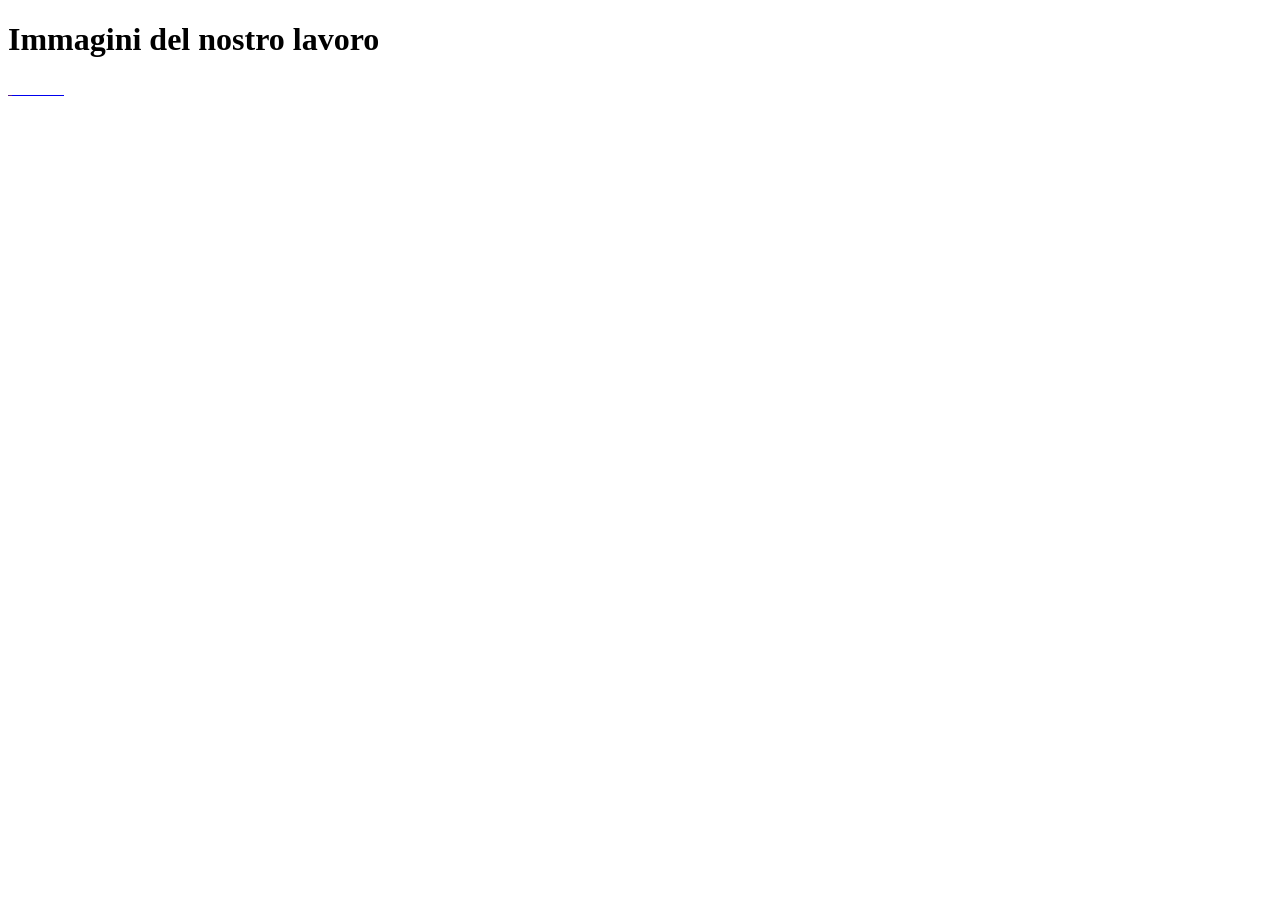
==== immagini.html @ d89f8ba9 "Add files via upload" ====
<!DOCTYPE html>
<html lang="en">
<head>
    <link rel="stylesheet" href="css/sfondosito.css">
    <link rel="stylesheet" href="css/immagini.css">
    <link rel="stylesheet" href="css/testosito.css">
    <meta charset="UTF-8">
    <meta name="viewport" content="width=device-width, initial-scale=1.0">
    <title class="testoimportante">Immagini recinzioni il confine</title>
</head>
<body>
    <h1 class="testoimportante">Immagini del nostro lavoro</h1>

<div class="galleria-immagini">


<a href="" target="_blank" class="link-immagine">
  <img src="nome-immagine.jpg" alt="" class="immagine-cliccabile">
</a>
    

<a href="c:\Users\marco\Downloads\IMG_9417.jpg" target="_blank" class="link-immagine">
  <img src="c:\Users\marco\Downloads\IMG_9417.jpg" alt="" class="immagine-cliccabile">
</a>

<a href="c:\Users\marco\Downloads\IMG_9418.jpg" target="_blank" class="link-immagine">
  <img src="c:\Users\marco\Downloads\IMG_9418.jpg" alt="" class="immagine-cliccabile">
</a>

<a href="c:\Users\marco\Downloads\IMG_9419.jpg" target="_blank" class="link-immagine">
  <img src="c:\Users\marco\Downloads\IMG_9419.jpg" alt="" class="immagine-cliccabile">
</a>

<a href="c:\Users\marco\Downloads\IMG_9420.jpg" target="_blank" class="link-immagine">
  <img src="c:\Users\marco\Downloads\IMG_9420.jpg" alt="" class="immagine-cliccabile">
</a>

<a href="c:\Users\marco\Downloads\IMG_9421.jpg" target="_blank" class="link-immagine">
  <img src="c:\Users\marco\Downloads\IMG_9421.jpg" alt="" class="immagine-cliccabile">
</a>   

<a href="c:\Users\marco\Downloads\IMG_9422.jpg" target="_blank" class="link-immagine">
  <img src="c:\Users\marco\Downloads\IMG_9422.jpg" alt="" class="immagine-cliccabile">
</a>

<a href="c:\Users\marco\Downloads\IMG_9423.jpg" target="_blank" class="link-immagine">
  <img src="c:\Users\marco\Downloads\IMG_9423.jpg" alt="" class="immagine-cliccabile">
</a>

<a href="c:\Users\marco\Downloads\IMG_9424.jpg" target="_blank" class="link-immagine">
  <img src="c:\Users\marco\Downloads\IMG_9424.jpg" alt="" class="immagine-cliccabile">
</a>

<a href="c:\Users\marco\Downloads\IMG_9425.jpg" target="_blank" class="link-immagine">
  <img src="c:\Users\marco\Downloads\IMG_9425.jpg   " alt="" class="immagine-cliccabile">
</a>

<a href="c:\Users\marco\Downloads\IMG_9426.jpg" target="_blank" class="link-immagine">
  <img src="c:\Users\marco\Downloads\IMG_9426.jpg   " alt="" class="immagine-cliccabile">
</a>

<a href="c:\Users\marco\Downloads\IMG_9427.jpg" target="_blank" class="link-immagine">
  <img src="c:\Users\marco\Downloads\IMG_9427.jpg   " alt="" class="immagine-cliccabile">
</a>

<a href="c:\Users\marco\Downloads\IMG_9428.jpg" target="_blank" class="link-immagine">
  <img src="c:\Users\marco\Downloads\IMG_9428.jpg   " alt="" class="immagine-cliccabile">
</a>

<a href="c:\Users\marco\Downloads\IMG_9429.jpg" target="_blank" class="link-immagine">
  <img src="c:\Users\marco\Downloads\IMG_9429.jpg   " alt="" class="immagine-cliccabile">
</a>

<a href="c:\Users\marco\Downloads\IMG_9430.jpg" target="_blank" class="link-immagine">
  <img src="c:\Users\marco\Downloads\IMG_9430.jpg   " alt="" class="immagine-cliccabile">
</a>
   </div>
</body>
</html>
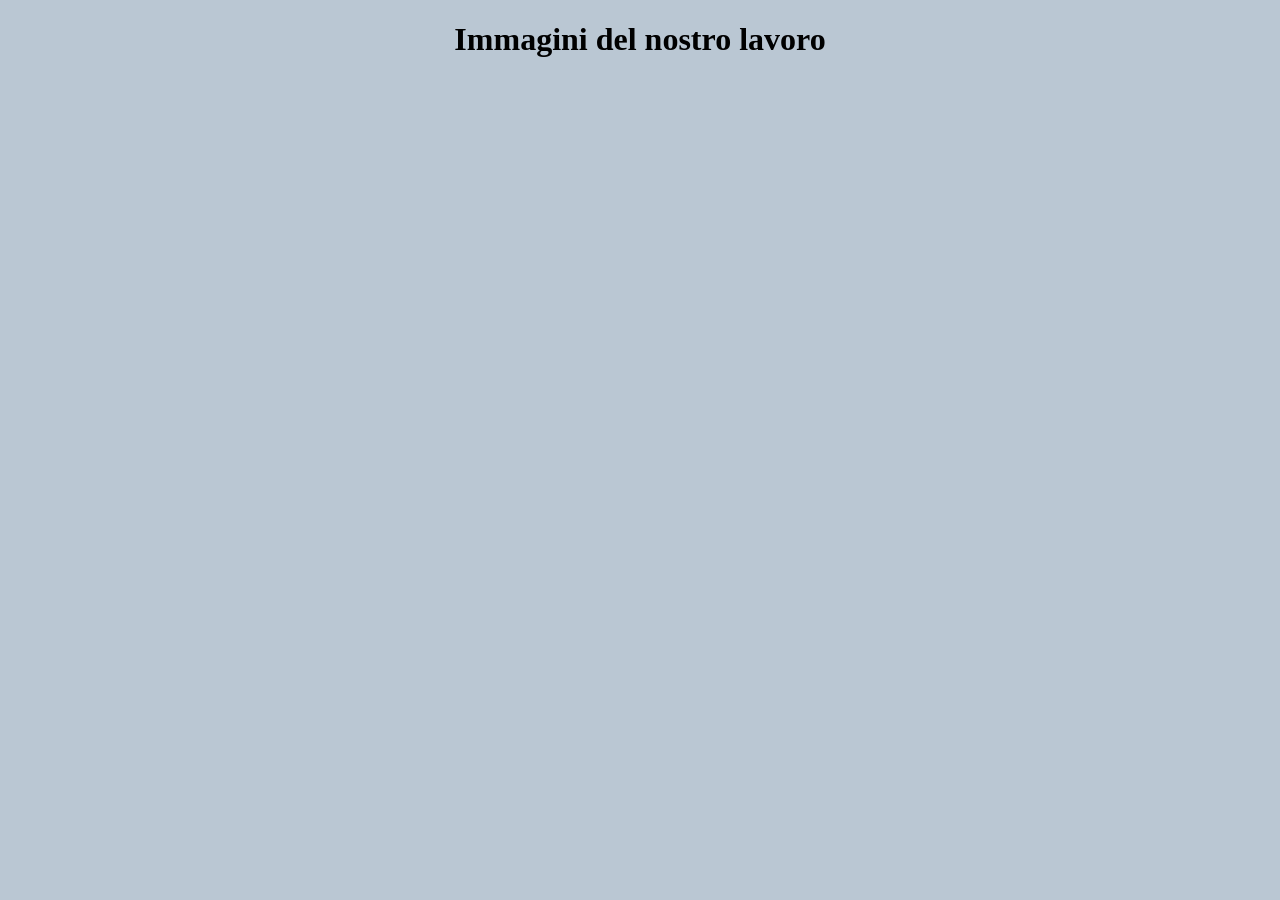
==== commit cfe3ed52: "Update immagini.html" ====
--- a/immagini.html
+++ b/immagini.html
@@ -1,9 +1,9 @@
 <!DOCTYPE html>
 <html lang="en">
 <head>
-    <link rel="stylesheet" href="css/sfondosito.css">
-    <link rel="stylesheet" href="css/immagini.css">
-    <link rel="stylesheet" href="css/testosito.css">
+    <link rel="stylesheet" href="sfondosito.css">
+    <link rel="stylesheet" href="immagini.css">
+    <link rel="stylesheet" href="testosito.css">
     <meta charset="UTF-8">
     <meta name="viewport" content="width=device-width, initial-scale=1.0">
     <title class="testoimportante">Immagini recinzioni il confine</title>
@@ -76,4 +76,4 @@
 </a>
    </div>
 </body>
-</html>+</html>
--- a/sfondosito.css
+++ b/sfondosito.css
@@ -0,0 +1,10 @@
+ body {
+            background-color: #bac7d3;
+           
+            
+        }
+
+.immagine {
+            width: 200px;
+            height: auto;
+        }
--- a/immagini.css
+++ b/immagini.css
@@ -0,0 +1,18 @@
+.immagine-cliccabile {
+  cursor: pointer;
+  transition: opacity 0.2s ease; /* Rende l'effetto di transizione fluido */
+  margin-left: 30px;
+}
+
+.immagine-cliccabile:hover {
+  opacity: 0.8;
+}
+
+.galleria-immagini {
+  display: flex;             /* Attiva la disposizione in fila (orizzontale) */
+  justify-content: center;   /* Centra tutte le immagini nella pagina */
+  gap: 20px;                 /* Crea uno spazio uniforme di 20px tra una foto e l'altra */
+  flex-wrap: wrap;           /* Se lo schermo è piccolo (es. smartphone), manda le foto a capo */
+  margin-top: 30px;          /* Sposta l'intera galleria un po' più in basso dal testo sopra */
+  margin-bottom: 30px;       /* Lascia spazio prima dei blocchi successivi */
+}
--- a/testosito.css
+++ b/testosito.css
@@ -0,0 +1,64 @@
+.titolo{
+
+  font-family: "Noto Serif", serif;
+  font-optical-sizing: auto;
+   font-weight: bold;
+   font-size: 50px;
+  text-align: center;
+}
+
+
+
+
+.testoimportante{
+  
+font-family: "Noto Serif", serif;
+  font-optical-sizing: auto;
+  text-align: center;
+
+  
+}
+
+
+.paragrafo{
+  
+font-family: "Noto Serif", serif;
+  font-optical-sizing: auto;
+  font-size: 16px;
+
+
+}
+
+.link{
+
+  font-family: "Noto Serif", serif;
+  font-optical-sizing: auto;
+  text-decoration: none;
+  display: inline-block;
+  margin-left: 200px;
+  margin-top: 50px;
+  font-weight: bold;
+  color:blue;
+}
+
+.tabella-recinzioni {
+  width: 100%;
+  border-collapse: collapse;
+  margin-top: 50px;
+  font-family: "Noto Serif", serif;
+  font-size: 16px;
+  
+}
+
+.td{
+  border: 1px solid #ddd;
+  padding: 8px;
+}
+
+.th{
+ 
+  font-family: "Noto Serif", serif;
+  font-size: 20px;
+  font-weight: bold;
+
+}
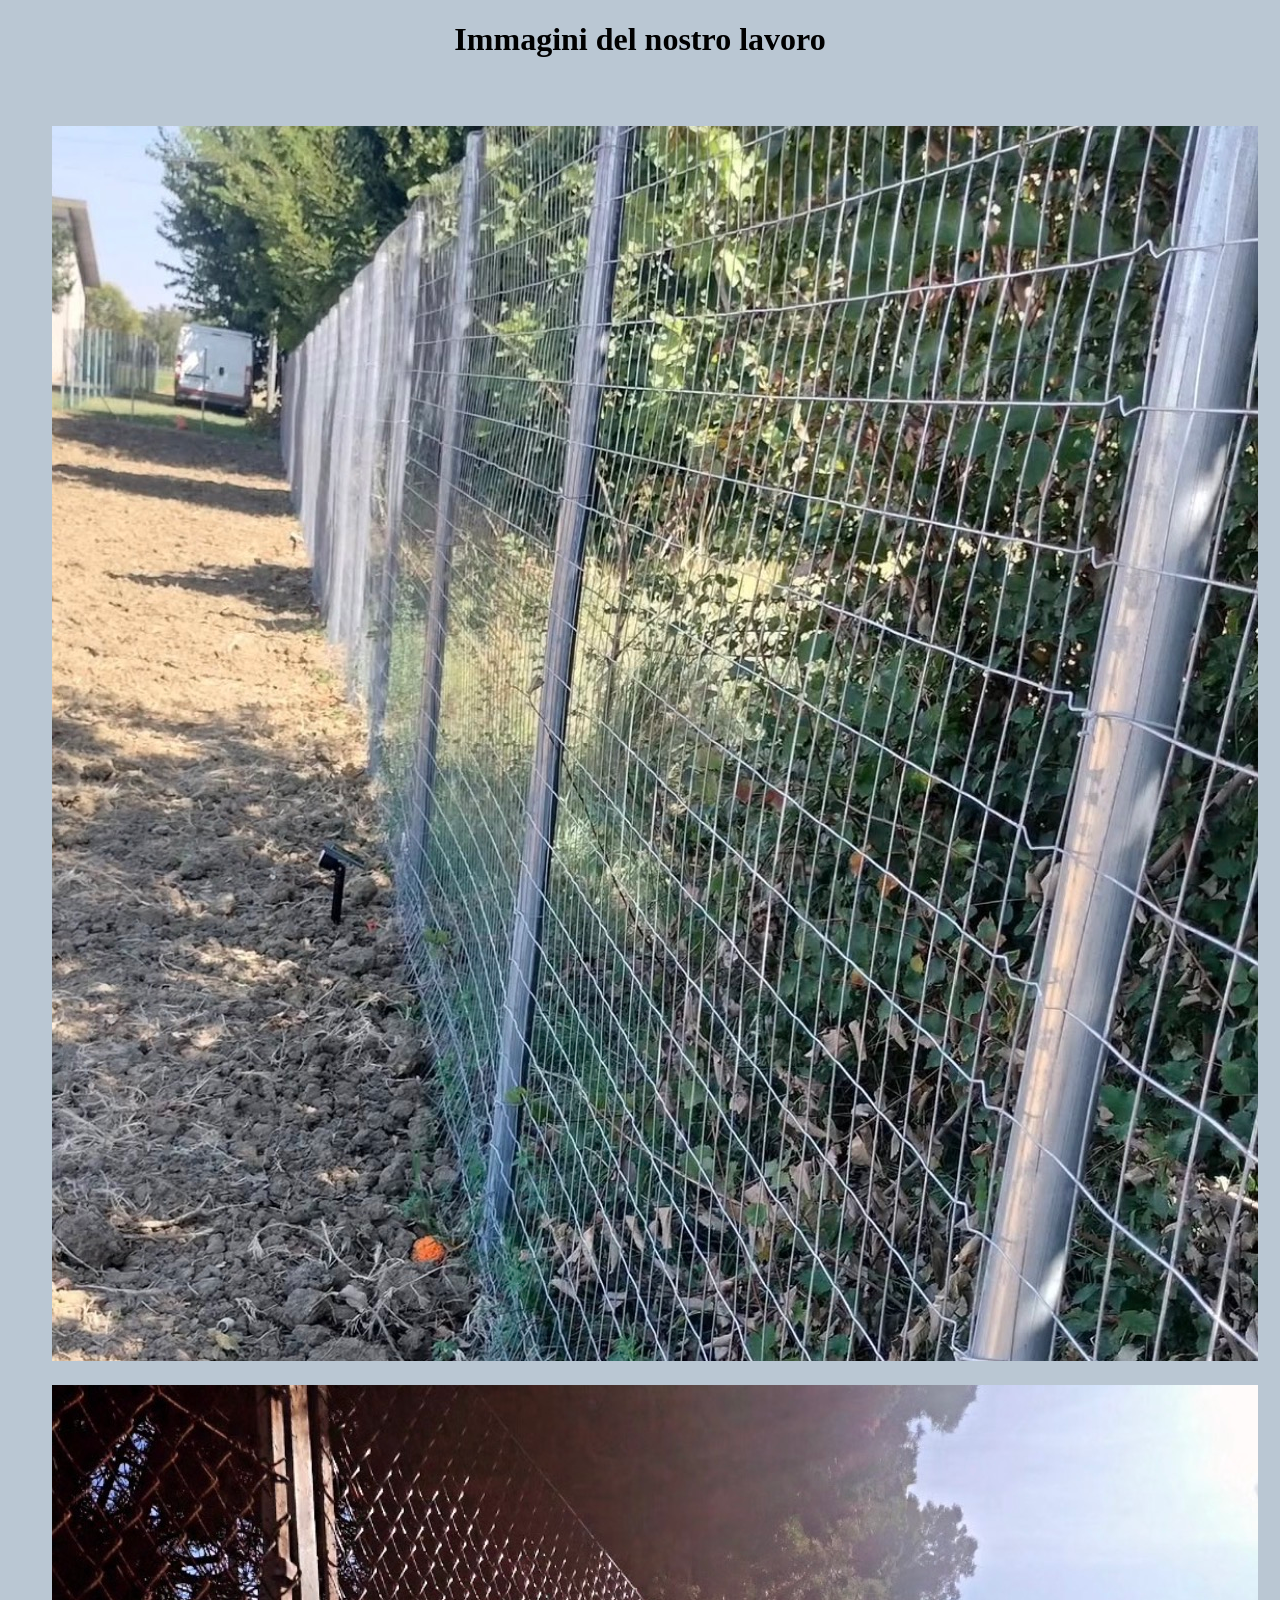
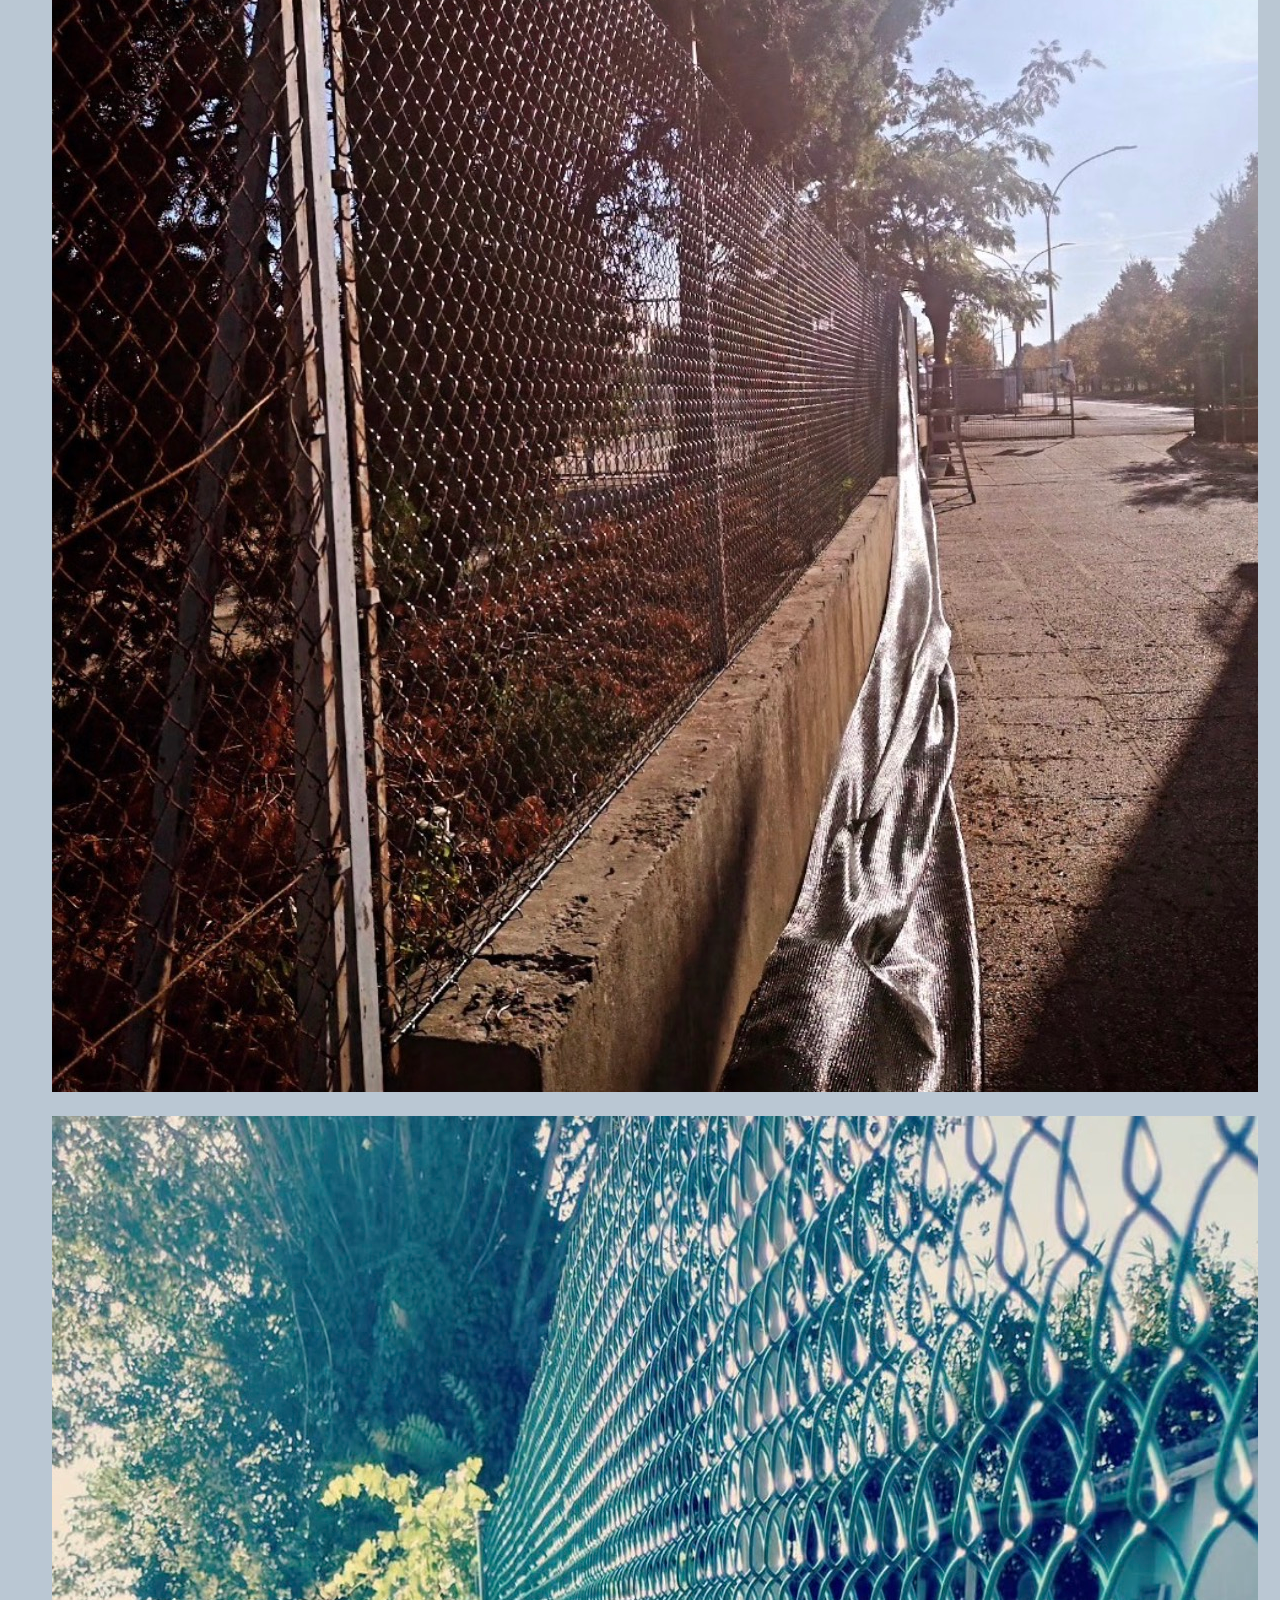
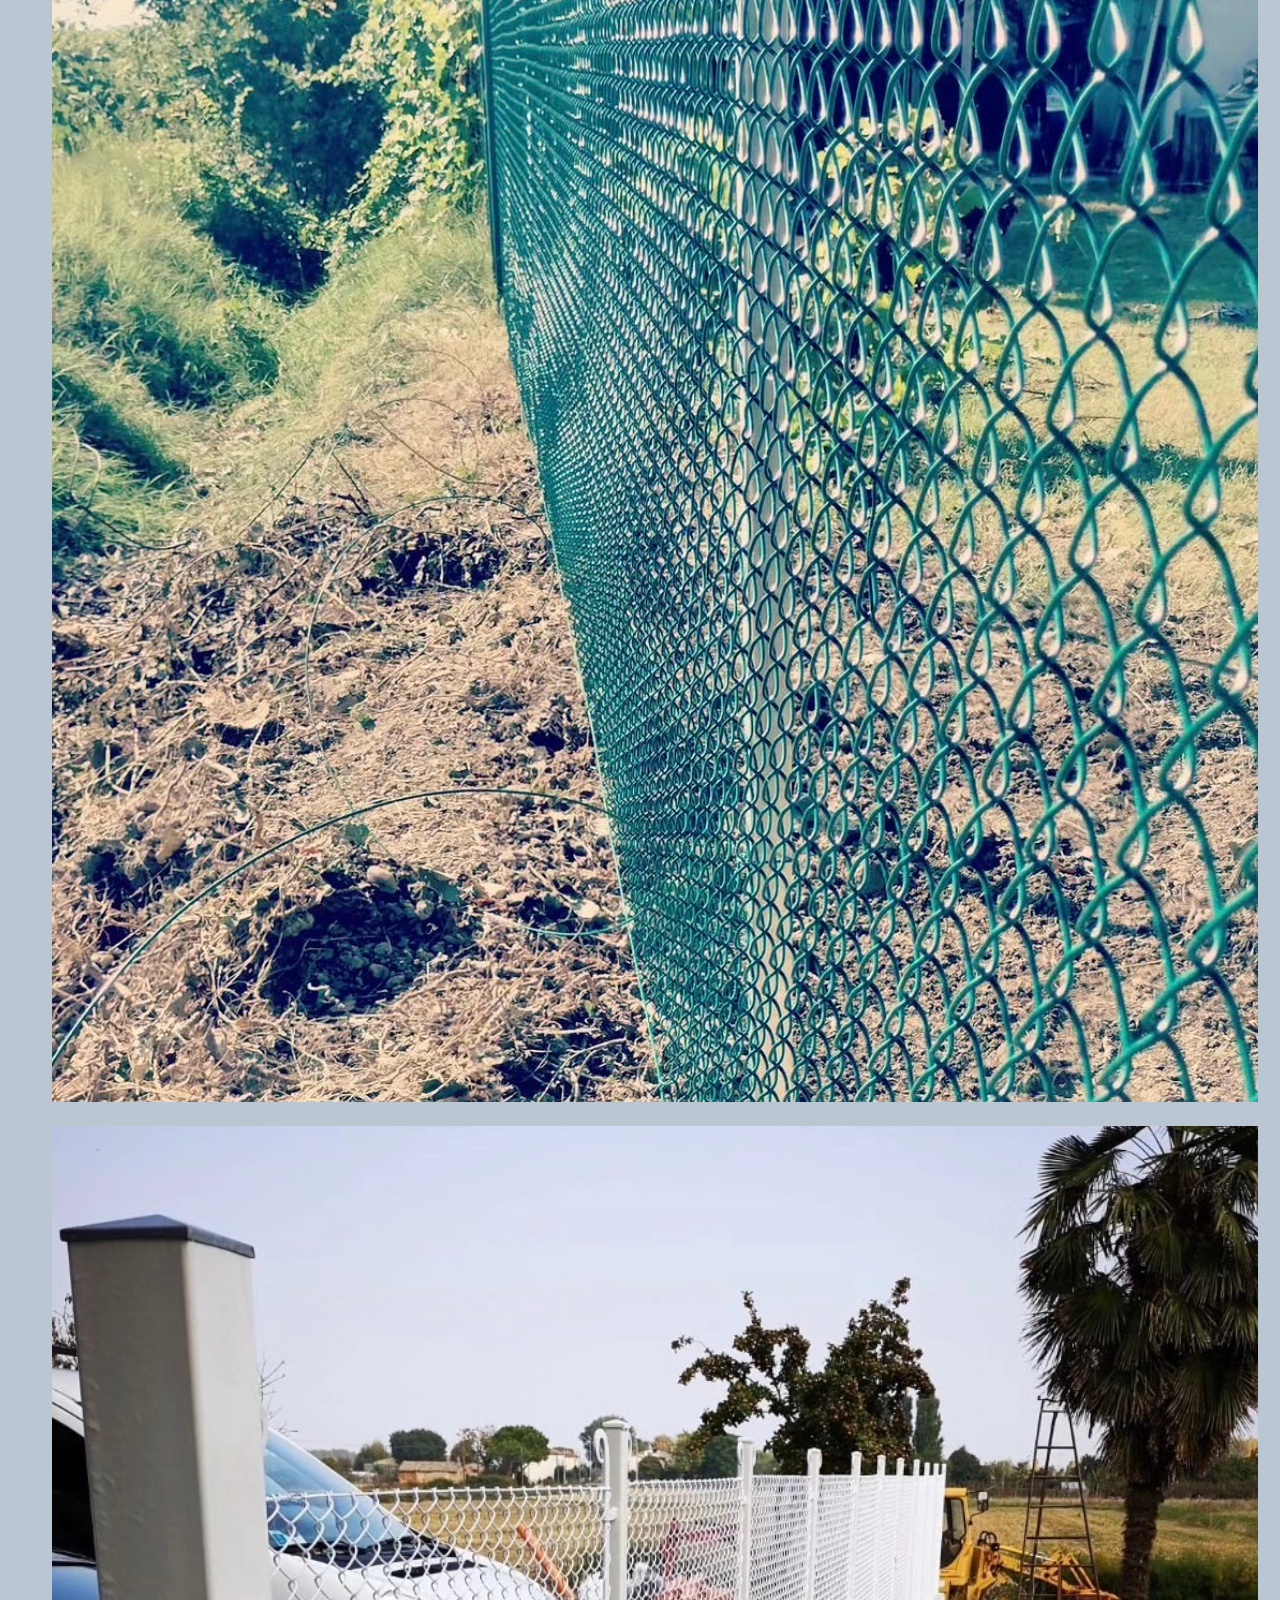
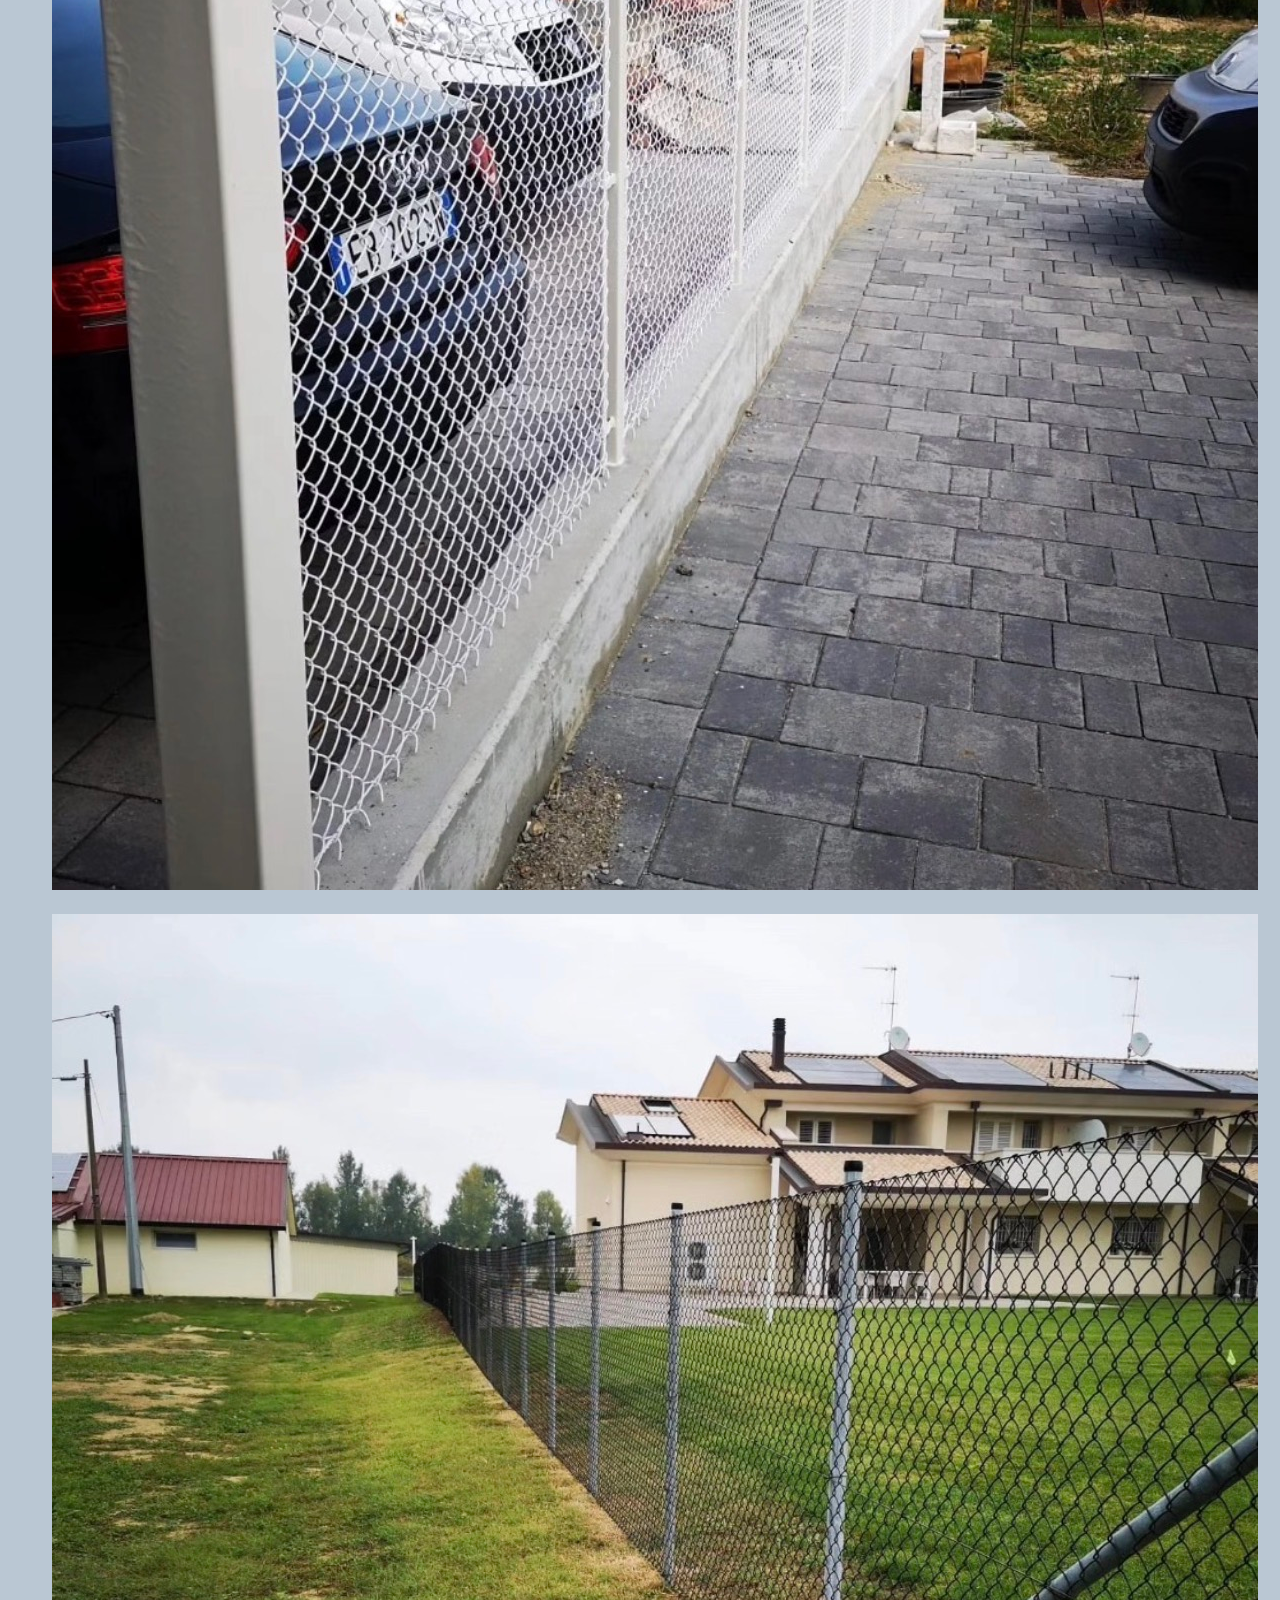
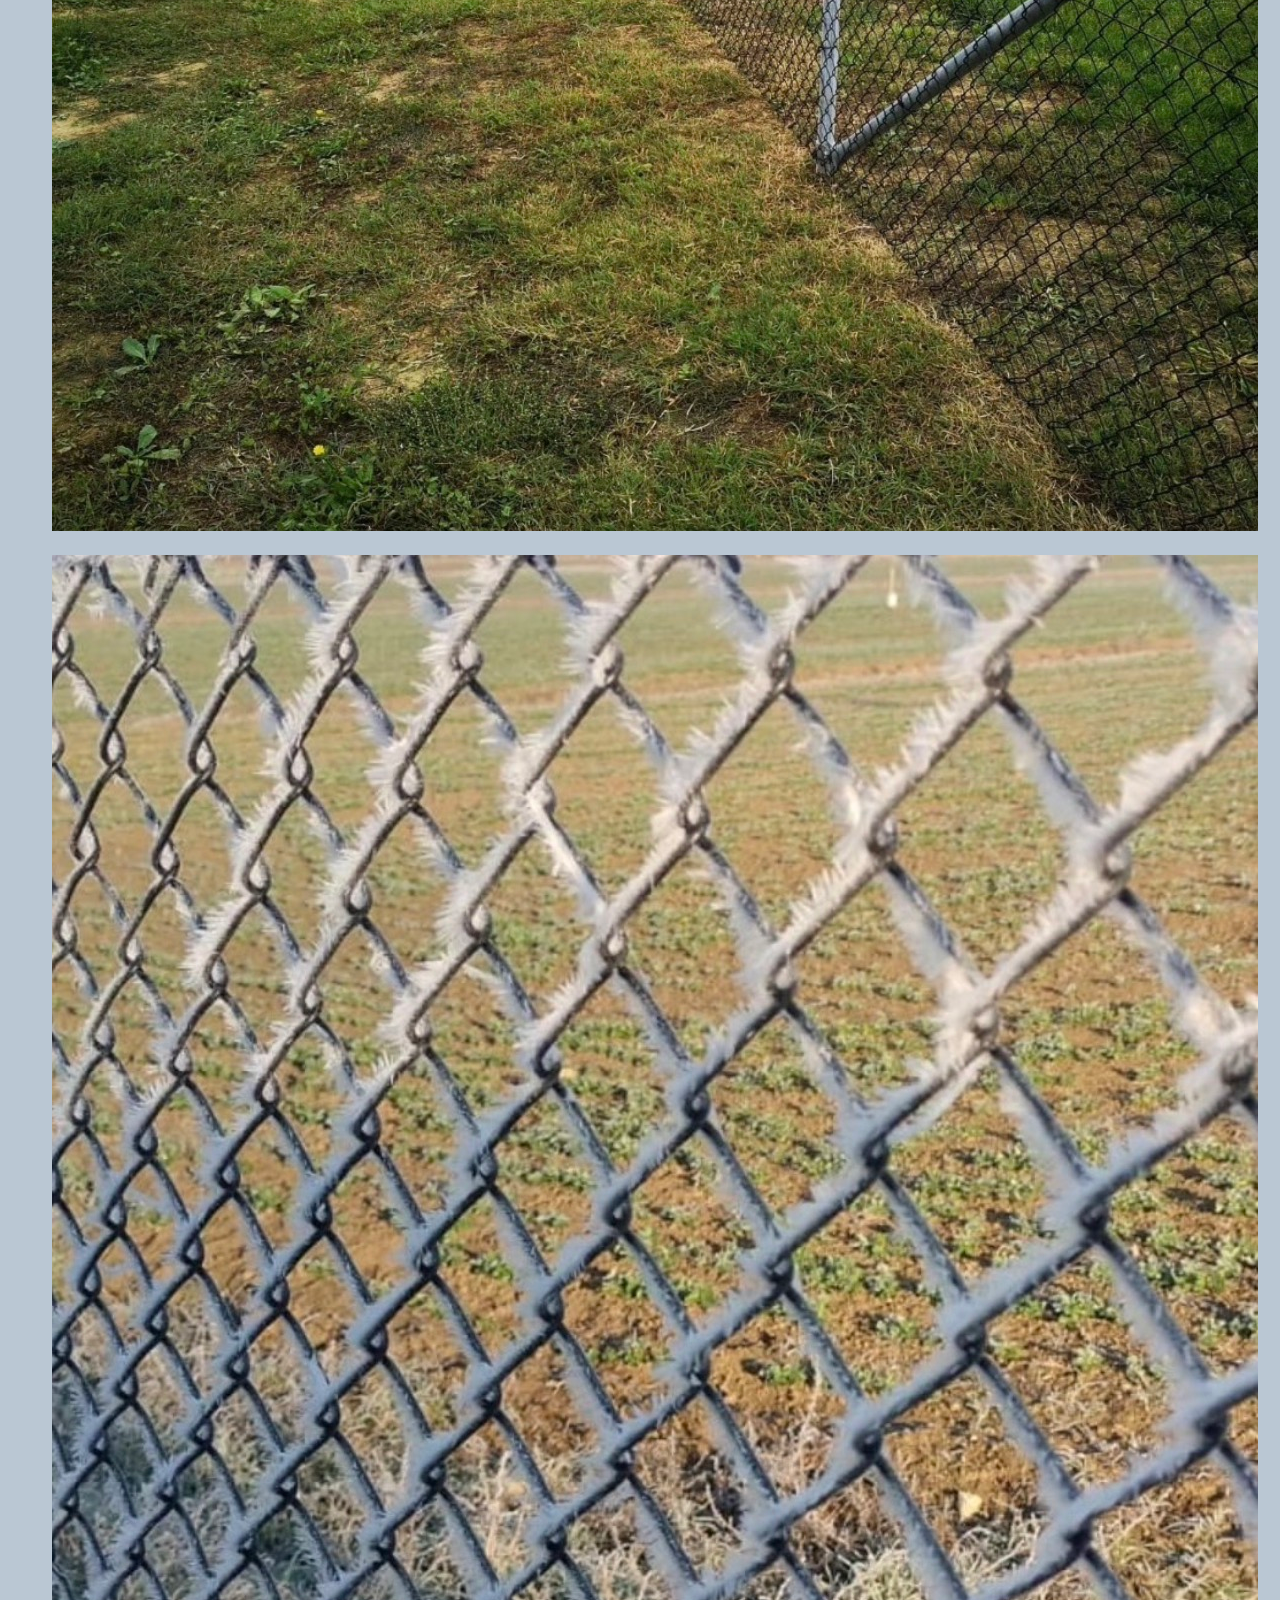
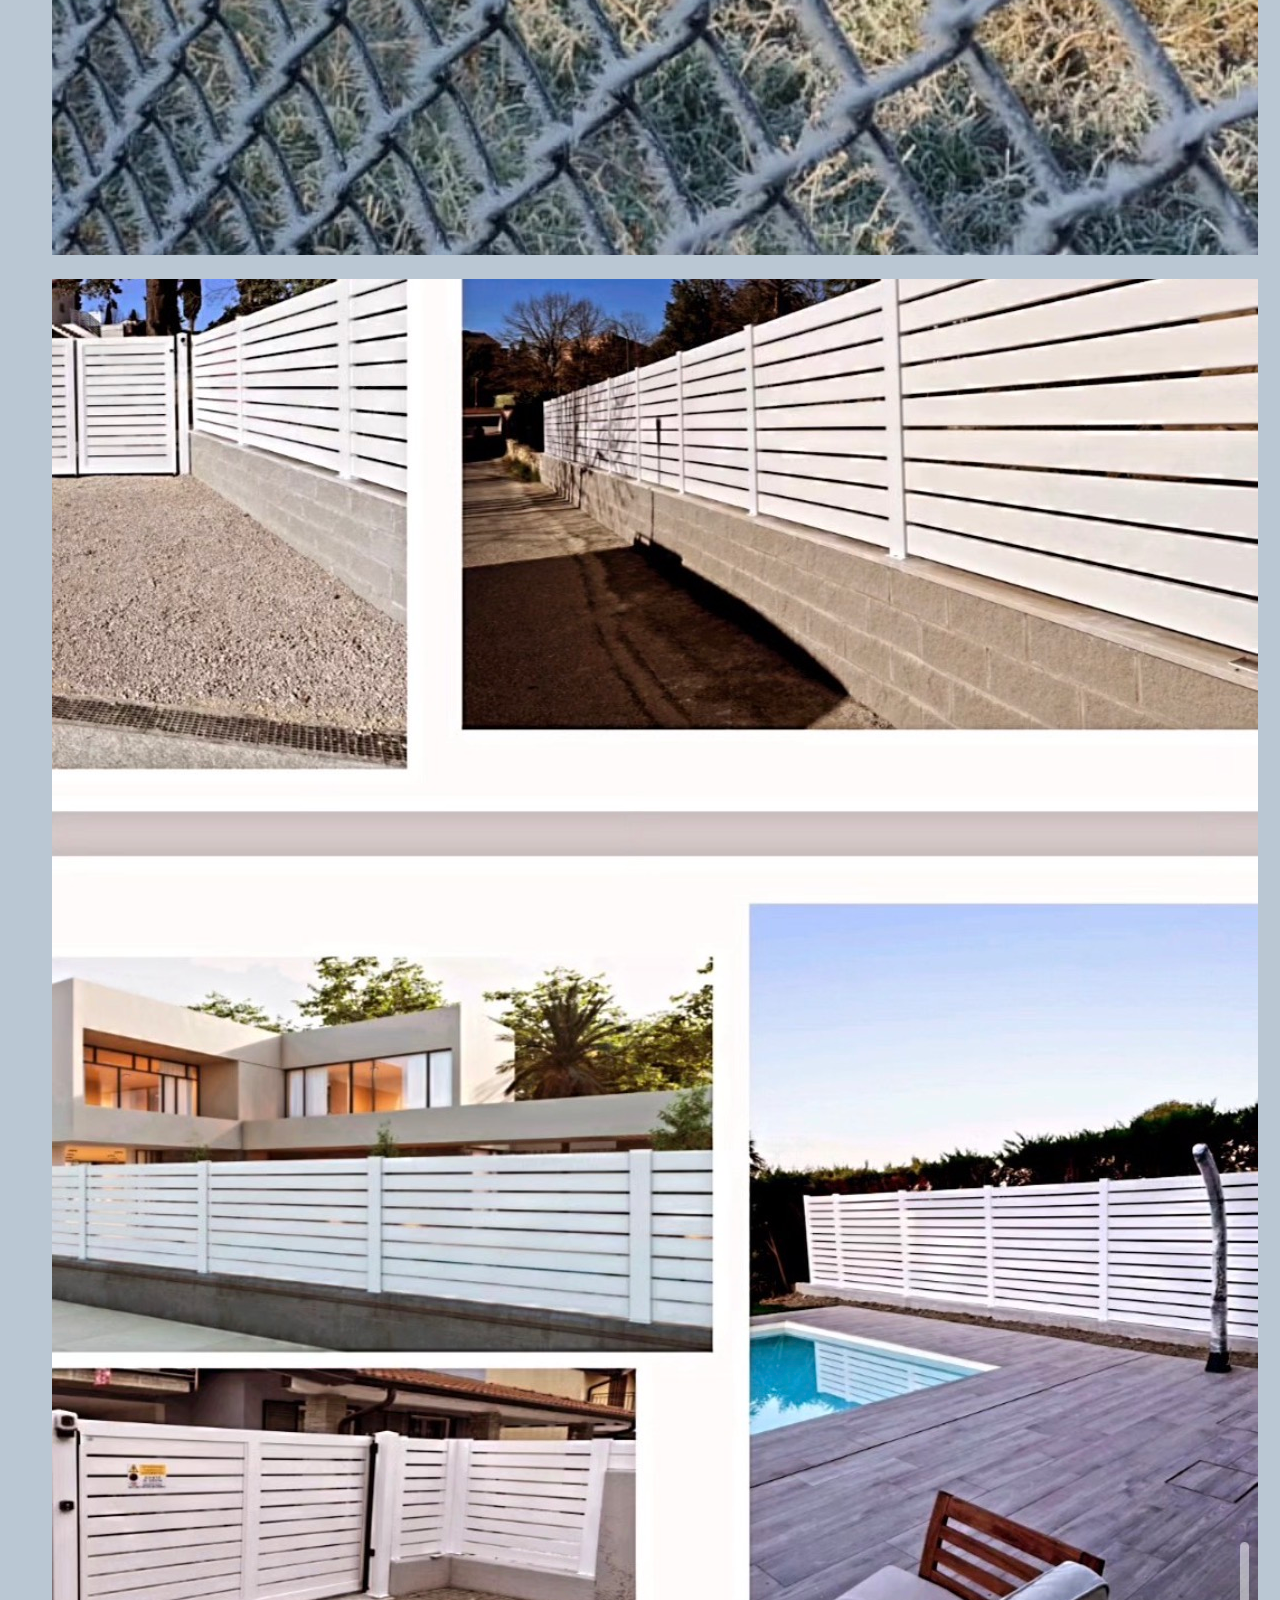
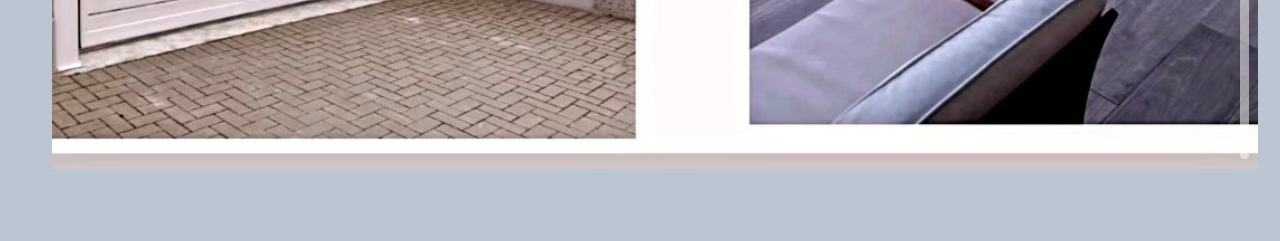
==== commit 25badfc5: "Update immagini.html Updated image links to relative paths and fixed formatting." ====
--- a/immagini.html
+++ b/immagini.html
@@ -19,60 +19,60 @@
 </a>
     
 
-<a href="c:\Users\marco\Downloads\IMG_9417.jpg" target="_blank" class="link-immagine">
-  <img src="c:\Users\marco\Downloads\IMG_9417.jpg" alt="" class="immagine-cliccabile">
+<a href="IMG_9417.jpg" target="_blank" class="link-immagine">
+  <img src="IMG_9417.jpg" alt="" class="immagine-cliccabile">
 </a>
 
-<a href="c:\Users\marco\Downloads\IMG_9418.jpg" target="_blank" class="link-immagine">
-  <img src="c:\Users\marco\Downloads\IMG_9418.jpg" alt="" class="immagine-cliccabile">
+<a href="IMG_9418.jpg" target="_blank" class="link-immagine">
+  <img src="IMG_9418.jpg" alt="" class="immagine-cliccabile">
 </a>
 
-<a href="c:\Users\marco\Downloads\IMG_9419.jpg" target="_blank" class="link-immagine">
-  <img src="c:\Users\marco\Downloads\IMG_9419.jpg" alt="" class="immagine-cliccabile">
+<a href="IMG_9419.jpg" target="_blank" class="link-immagine">
+  <img src="IMG_9419.jpg" alt="" class="immagine-cliccabile">
 </a>
 
-<a href="c:\Users\marco\Downloads\IMG_9420.jpg" target="_blank" class="link-immagine">
-  <img src="c:\Users\marco\Downloads\IMG_9420.jpg" alt="" class="immagine-cliccabile">
+<a href="IMG_9420.jpg" target="_blank" class="link-immagine">
+  <img src="IMG_9420.jpg" alt="" class="immagine-cliccabile">
 </a>
 
-<a href="c:\Users\marco\Downloads\IMG_9421.jpg" target="_blank" class="link-immagine">
-  <img src="c:\Users\marco\Downloads\IMG_9421.jpg" alt="" class="immagine-cliccabile">
+<a href="IMG_9421.jpg" target="_blank" class="link-immagine">
+  <img src="IMG_9421.jpg" alt="" class="immagine-cliccabile">
 </a>   
 
-<a href="c:\Users\marco\Downloads\IMG_9422.jpg" target="_blank" class="link-immagine">
-  <img src="c:\Users\marco\Downloads\IMG_9422.jpg" alt="" class="immagine-cliccabile">
+<a href="IMG_9422.jpg" target="_blank" class="link-immagine">
+  <img src="IMG_9422.jpg" alt="" class="immagine-cliccabile">
 </a>
 
-<a href="c:\Users\marco\Downloads\IMG_9423.jpg" target="_blank" class="link-immagine">
-  <img src="c:\Users\marco\Downloads\IMG_9423.jpg" alt="" class="immagine-cliccabile">
+<a href="IMG_9423.jpg" target="_blank" class="link-immagine">
+  <img src="IMG_9423.jpg" alt="" class="immagine-cliccabile">
 </a>
 
-<a href="c:\Users\marco\Downloads\IMG_9424.jpg" target="_blank" class="link-immagine">
-  <img src="c:\Users\marco\Downloads\IMG_9424.jpg" alt="" class="immagine-cliccabile">
+<a href="IMG_9424.jpg" target="_blank" class="link-immagine">
+  <img src="IMG_9424.jpg" alt="" class="immagine-cliccabile">
 </a>
 
-<a href="c:\Users\marco\Downloads\IMG_9425.jpg" target="_blank" class="link-immagine">
-  <img src="c:\Users\marco\Downloads\IMG_9425.jpg   " alt="" class="immagine-cliccabile">
+<a href="IMG_9425.jpg" target="_blank" class="link-immagine">
+  <img src="IMG_9425.jpg   " alt="" class="immagine-cliccabile">
 </a>
 
-<a href="c:\Users\marco\Downloads\IMG_9426.jpg" target="_blank" class="link-immagine">
-  <img src="c:\Users\marco\Downloads\IMG_9426.jpg   " alt="" class="immagine-cliccabile">
+<a href="IMG_9426.jpg" target="_blank" class="link-immagine">
+  <img src="IMG_9426.jpg   " alt="" class="immagine-cliccabile">
 </a>
 
-<a href="c:\Users\marco\Downloads\IMG_9427.jpg" target="_blank" class="link-immagine">
-  <img src="c:\Users\marco\Downloads\IMG_9427.jpg   " alt="" class="immagine-cliccabile">
+<a href="IMG_9427.jpg" target="_blank" class="link-immagine">
+  <img src="IMG_9427.jpg   " alt="" class="immagine-cliccabile">
 </a>
 
-<a href="c:\Users\marco\Downloads\IMG_9428.jpg" target="_blank" class="link-immagine">
-  <img src="c:\Users\marco\Downloads\IMG_9428.jpg   " alt="" class="immagine-cliccabile">
+<a href="IMG_9428.jpg" target="_blank" class="link-immagine">
+  <img src="IMG_9428.jpg   " alt="" class="immagine-cliccabile">
 </a>
 
-<a href="c:\Users\marco\Downloads\IMG_9429.jpg" target="_blank" class="link-immagine">
-  <img src="c:\Users\marco\Downloads\IMG_9429.jpg   " alt="" class="immagine-cliccabile">
+<a href="IMG_9429.jpg" target="_blank" class="link-immagine">
+  <img src="IMG_9429.jpg   " alt="" class="immagine-cliccabile">
 </a>
 
-<a href="c:\Users\marco\Downloads\IMG_9430.jpg" target="_blank" class="link-immagine">
-  <img src="c:\Users\marco\Downloads\IMG_9430.jpg   " alt="" class="immagine-cliccabile">
+<a href="IMG_9430.jpg" target="_blank" class="link-immagine">
+  <img src="IMG_9430.jpg   " alt="" class="immagine-cliccabile">
 </a>
    </div>
 </body>
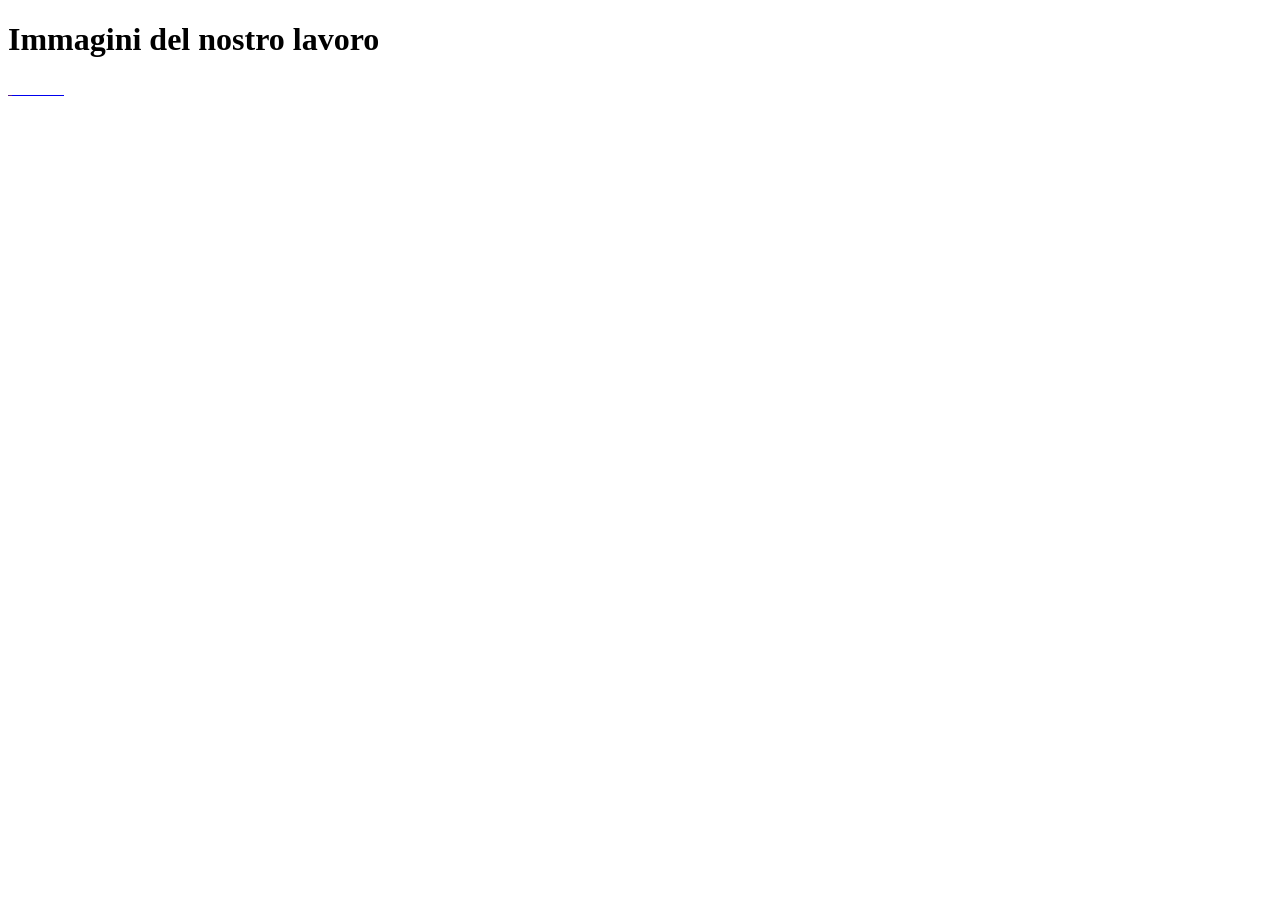
==== commit 6dc8374c: "Update image links and stylesheet paths in HTML" ====
--- a/immagini.html
+++ b/immagini.html
@@ -1,9 +1,9 @@
 <!DOCTYPE html>
 <html lang="en">
 <head>
-    <link rel="stylesheet" href="sfondosito.css">
-    <link rel="stylesheet" href="immagini.css">
-    <link rel="stylesheet" href="testosito.css">
+    <link rel="stylesheet" href="css/sfondosito.css">
+    <link rel="stylesheet" href="css/immagini.css">
+    <link rel="stylesheet" href="css/testosito.css">
     <meta charset="UTF-8">
     <meta name="viewport" content="width=device-width, initial-scale=1.0">
     <title class="testoimportante">Immagini recinzioni il confine</title>
@@ -19,60 +19,60 @@
 </a>
     
 
-<a href="IMG_9417.jpg" target="_blank" class="link-immagine">
-  <img src="IMG_9417.jpg" alt="" class="immagine-cliccabile">
+<a href="c:\Users\marco\Downloads\IMG_9417.jpg" target="_blank" class="link-immagine">
+  <img src="c:\Users\marco\Downloads\IMG_9417.jpg" alt="" class="immagine-cliccabile">
 </a>
 
-<a href="IMG_9418.jpg" target="_blank" class="link-immagine">
-  <img src="IMG_9418.jpg" alt="" class="immagine-cliccabile">
+<a href="c:\Users\marco\Downloads\IMG_9418.jpg" target="_blank" class="link-immagine">
+  <img src="c:\Users\marco\Downloads\IMG_9418.jpg" alt="" class="immagine-cliccabile">
 </a>
 
-<a href="IMG_9419.jpg" target="_blank" class="link-immagine">
-  <img src="IMG_9419.jpg" alt="" class="immagine-cliccabile">
+<a href="c:\Users\marco\Downloads\IMG_9419.jpg" target="_blank" class="link-immagine">
+  <img src="c:\Users\marco\Downloads\IMG_9419.jpg" alt="" class="immagine-cliccabile">
 </a>
 
-<a href="IMG_9420.jpg" target="_blank" class="link-immagine">
-  <img src="IMG_9420.jpg" alt="" class="immagine-cliccabile">
+<a href="c:\Users\marco\Downloads\IMG_9420.jpg" target="_blank" class="link-immagine">
+  <img src="c:\Users\marco\Downloads\IMG_9420.jpg" alt="" class="immagine-cliccabile">
 </a>
 
-<a href="IMG_9421.jpg" target="_blank" class="link-immagine">
-  <img src="IMG_9421.jpg" alt="" class="immagine-cliccabile">
+<a href="c:\Users\marco\Downloads\IMG_9421.jpg" target="_blank" class="link-immagine">
+  <img src="c:\Users\marco\Downloads\IMG_9421.jpg" alt="" class="immagine-cliccabile">
 </a>   
 
-<a href="IMG_9422.jpg" target="_blank" class="link-immagine">
-  <img src="IMG_9422.jpg" alt="" class="immagine-cliccabile">
+<a href="c:\Users\marco\Downloads\IMG_9422.jpg" target="_blank" class="link-immagine">
+  <img src="c:\Users\marco\Downloads\IMG_9422.jpg" alt="" class="immagine-cliccabile">
 </a>
 
-<a href="IMG_9423.jpg" target="_blank" class="link-immagine">
-  <img src="IMG_9423.jpg" alt="" class="immagine-cliccabile">
+<a href="c:\Users\marco\Downloads\IMG_9423.jpg" target="_blank" class="link-immagine">
+  <img src="c:\Users\marco\Downloads\IMG_9423.jpg" alt="" class="immagine-cliccabile">
 </a>
 
-<a href="IMG_9424.jpg" target="_blank" class="link-immagine">
-  <img src="IMG_9424.jpg" alt="" class="immagine-cliccabile">
+<a href="c:\Users\marco\Downloads\IMG_9424.jpg" target="_blank" class="link-immagine">
+  <img src="c:\Users\marco\Downloads\IMG_9424.jpg" alt="" class="immagine-cliccabile">
 </a>
 
-<a href="IMG_9425.jpg" target="_blank" class="link-immagine">
-  <img src="IMG_9425.jpg   " alt="" class="immagine-cliccabile">
+<a href="c:\Users\marco\Downloads\IMG_9425.jpg" target="_blank" class="link-immagine">
+  <img src="c:\Users\marco\Downloads\IMG_9425.jpg   " alt="" class="immagine-cliccabile">
 </a>
 
-<a href="IMG_9426.jpg" target="_blank" class="link-immagine">
-  <img src="IMG_9426.jpg   " alt="" class="immagine-cliccabile">
+<a href="c:\Users\marco\Downloads\IMG_9426.jpg" target="_blank" class="link-immagine">
+  <img src="c:\Users\marco\Downloads\IMG_9426.jpg   " alt="" class="immagine-cliccabile">
 </a>
 
-<a href="IMG_9427.jpg" target="_blank" class="link-immagine">
-  <img src="IMG_9427.jpg   " alt="" class="immagine-cliccabile">
+<a href="c:\Users\marco\Downloads\IMG_9427.jpg" target="_blank" class="link-immagine">
+  <img src="c:\Users\marco\Downloads\IMG_9427.jpg   " alt="" class="immagine-cliccabile">
 </a>
 
-<a href="IMG_9428.jpg" target="_blank" class="link-immagine">
-  <img src="IMG_9428.jpg   " alt="" class="immagine-cliccabile">
+<a href="c:\Users\marco\Downloads\IMG_9428.jpg" target="_blank" class="link-immagine">
+  <img src="c:\Users\marco\Downloads\IMG_9428.jpg   " alt="" class="immagine-cliccabile">
 </a>
 
-<a href="IMG_9429.jpg" target="_blank" class="link-immagine">
-  <img src="IMG_9429.jpg   " alt="" class="immagine-cliccabile">
+<a href="c:\Users\marco\Downloads\IMG_9429.jpg" target="_blank" class="link-immagine">
+  <img src="c:\Users\marco\Downloads\IMG_9429.jpg   " alt="" class="immagine-cliccabile">
 </a>
 
-<a href="IMG_9430.jpg" target="_blank" class="link-immagine">
-  <img src="IMG_9430.jpg   " alt="" class="immagine-cliccabile">
+<a href="c:\Users\marco\Downloads\IMG_9430.jpg" target="_blank" class="link-immagine">
+  <img src="c:\Users\marco\Downloads\IMG_9430.jpg   " alt="" class="immagine-cliccabile">
 </a>
    </div>
 </body>
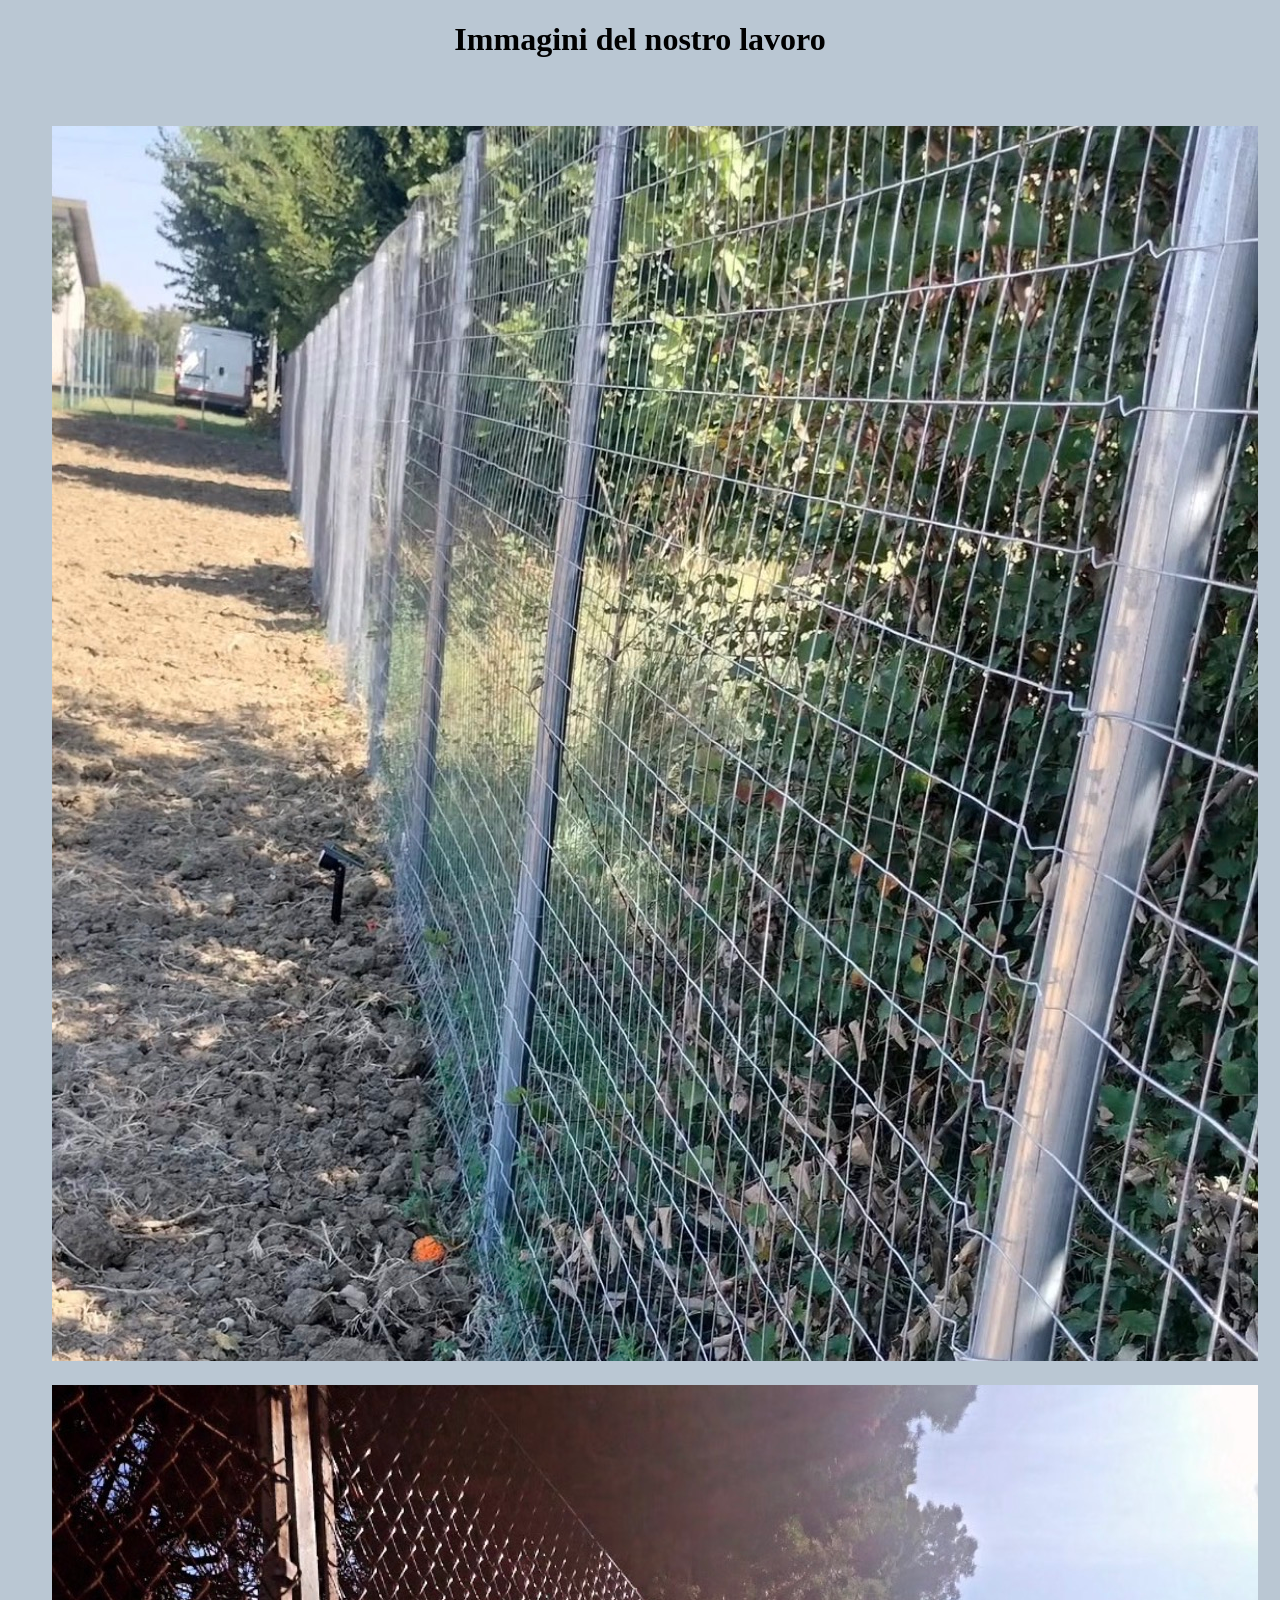
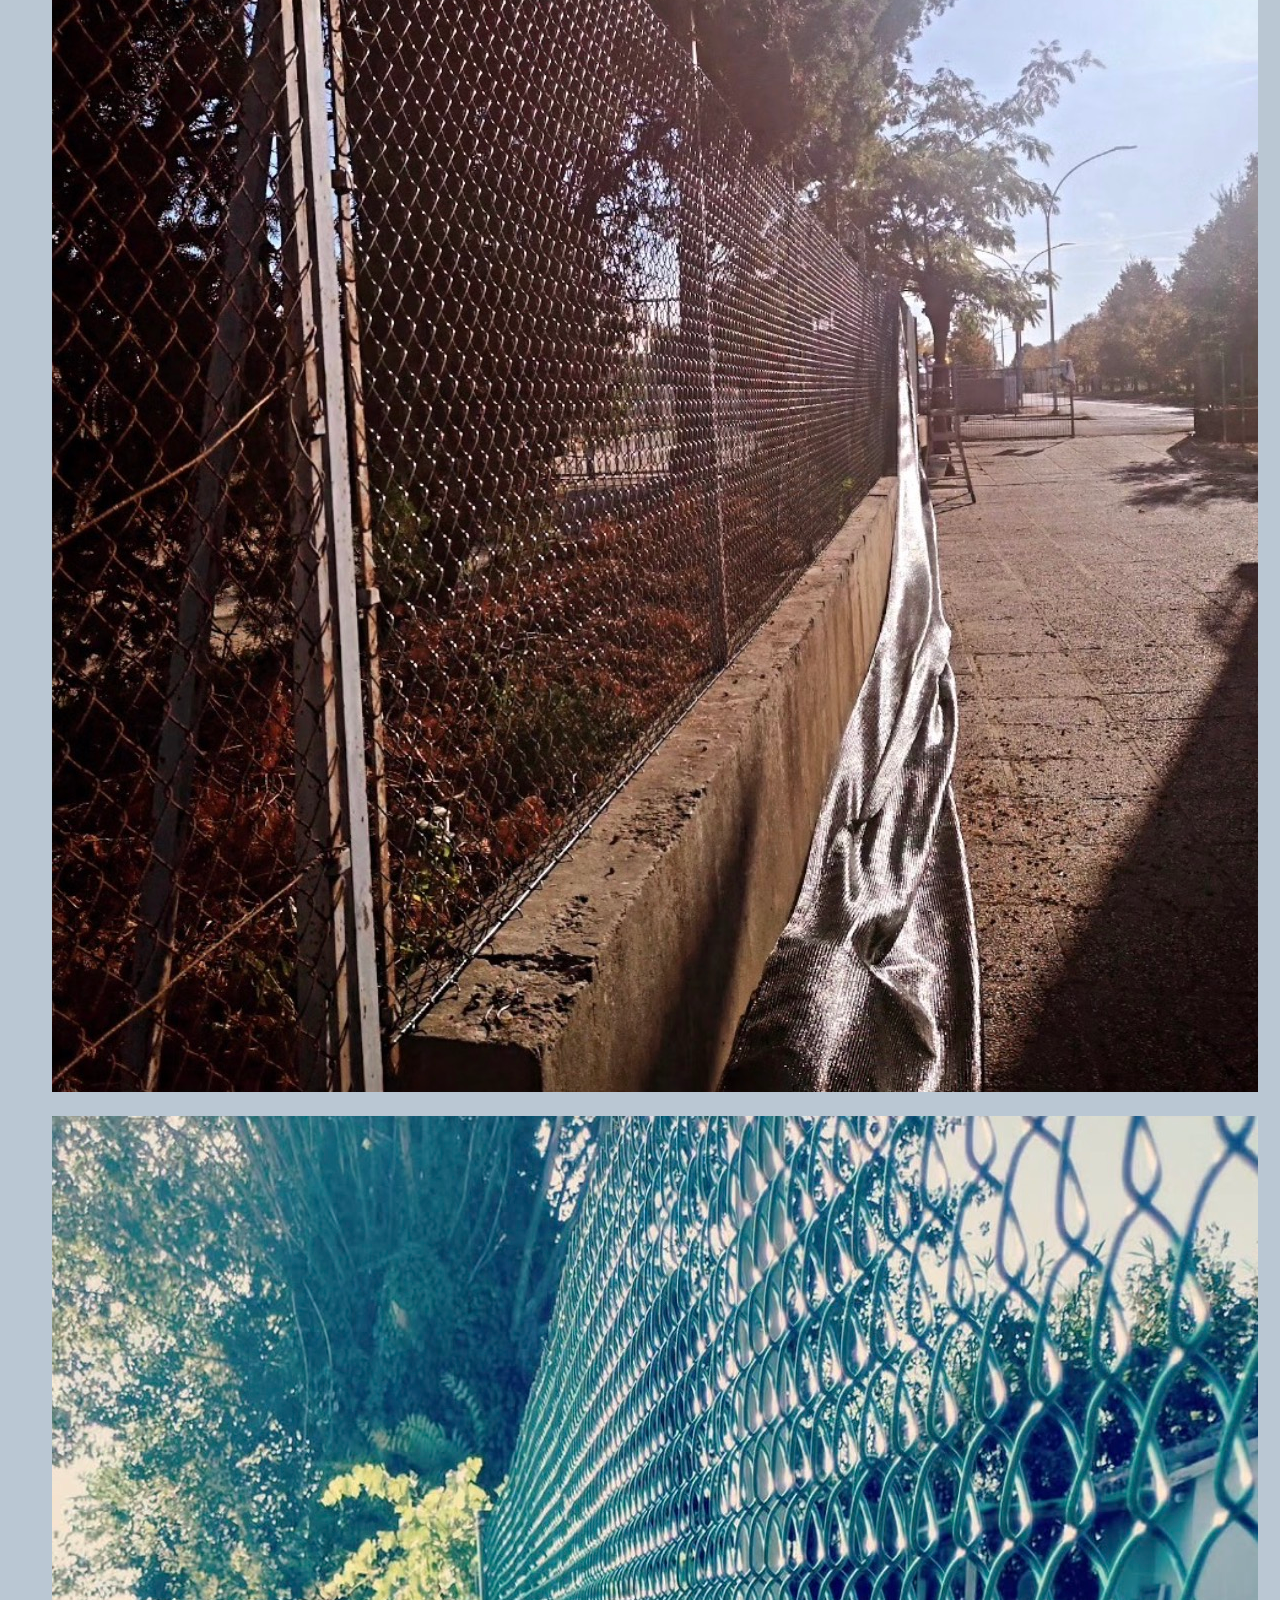
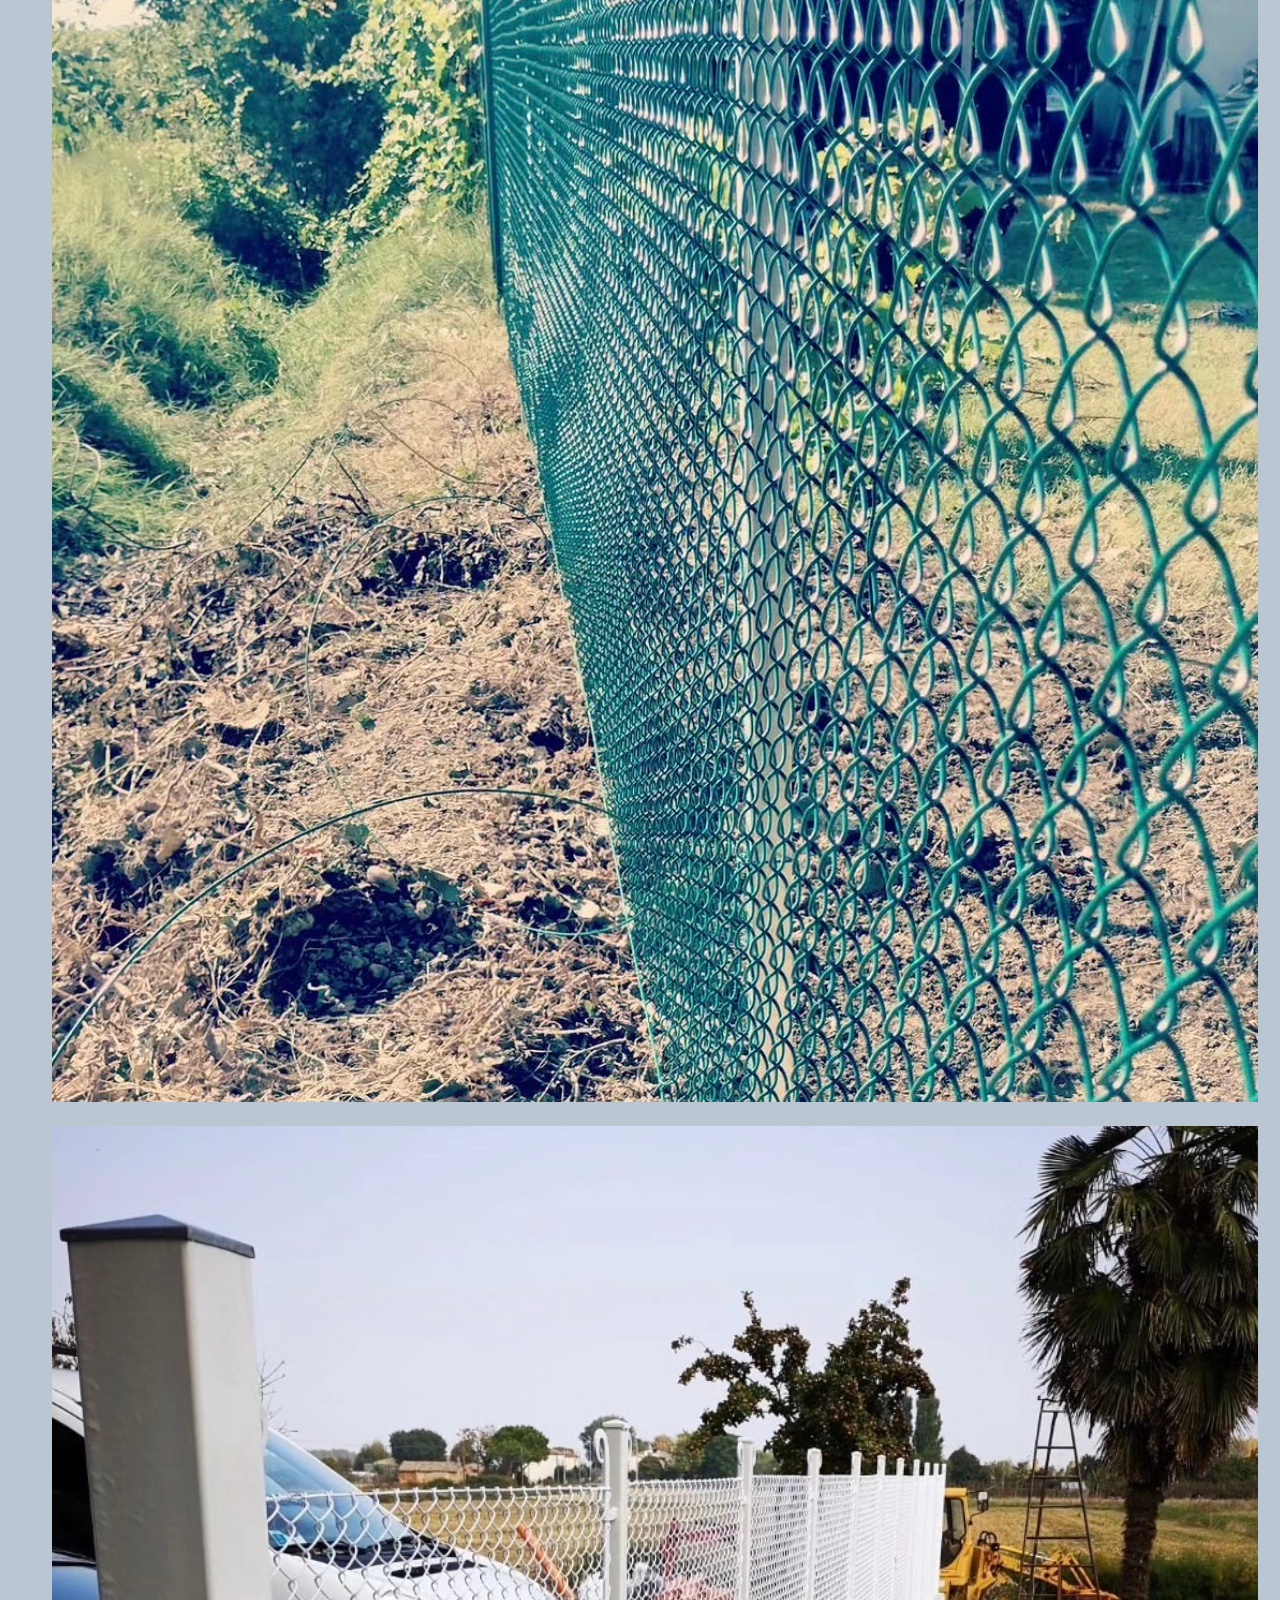
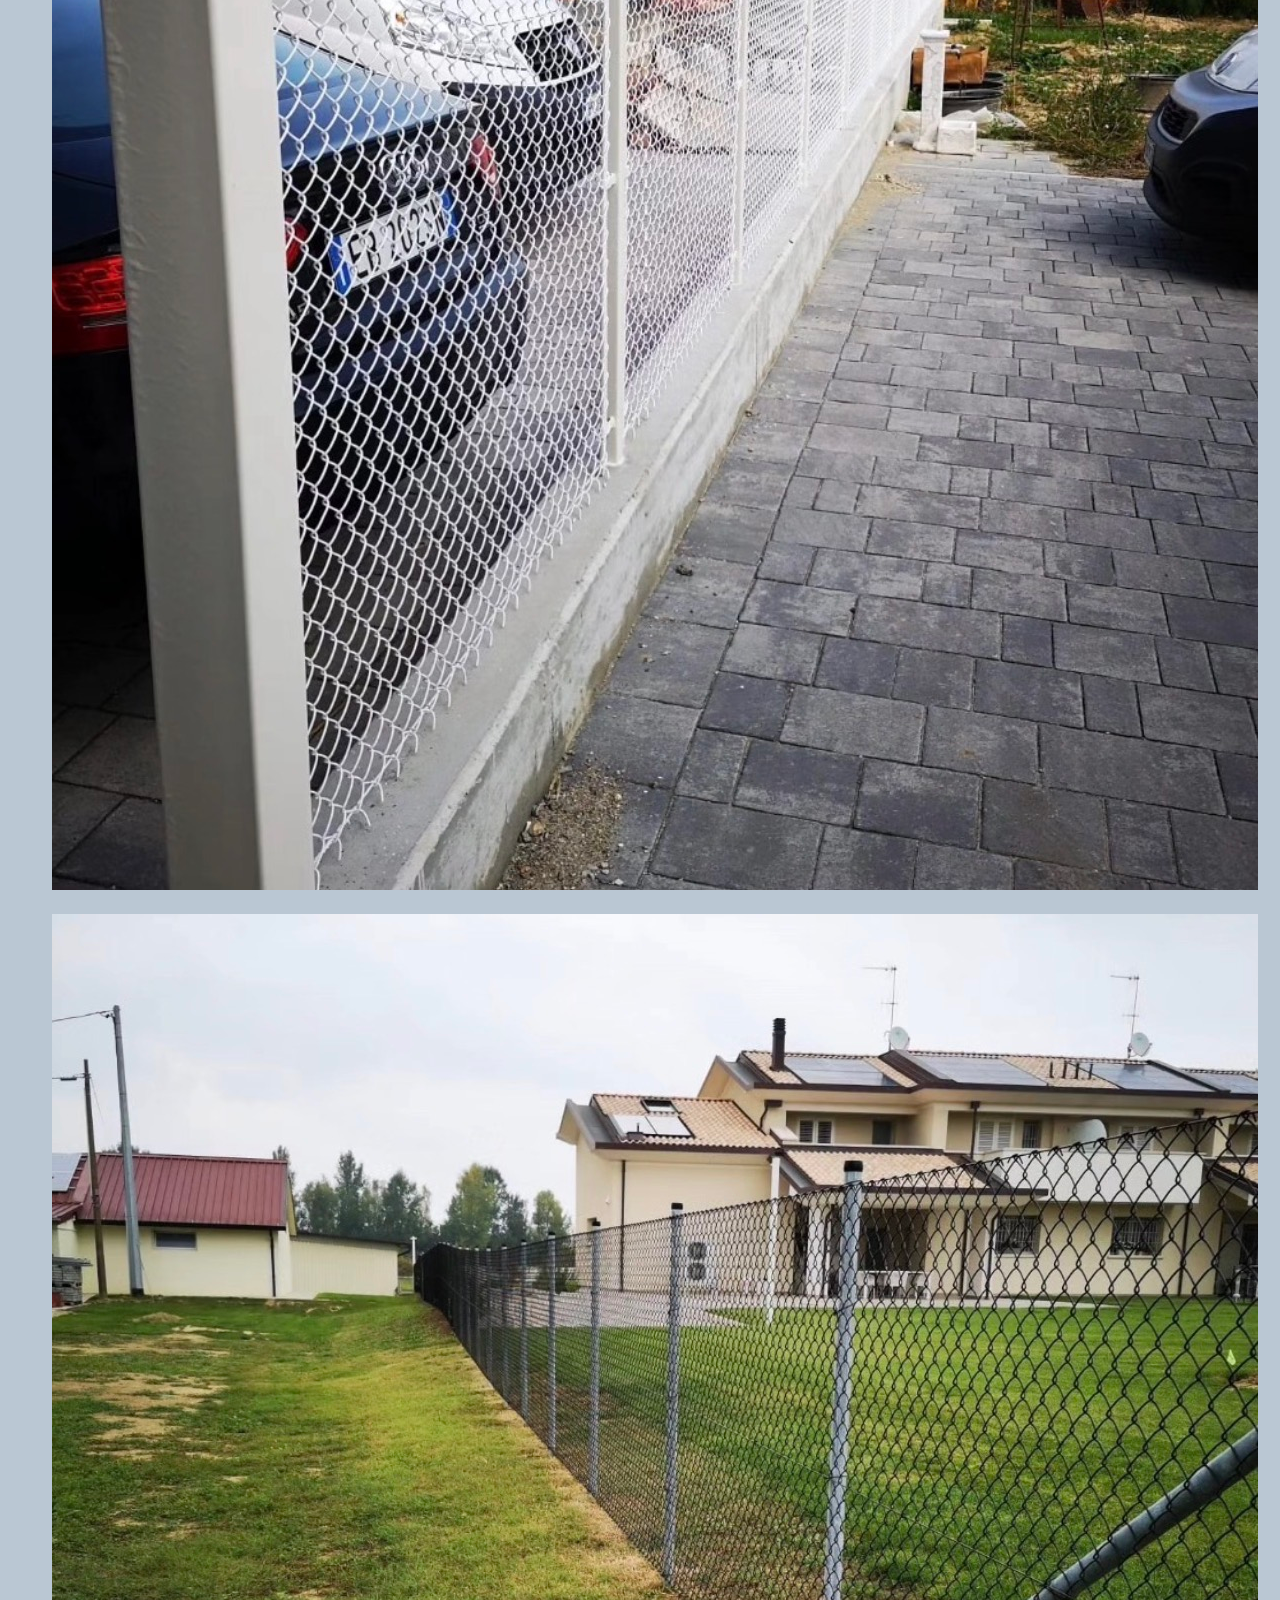
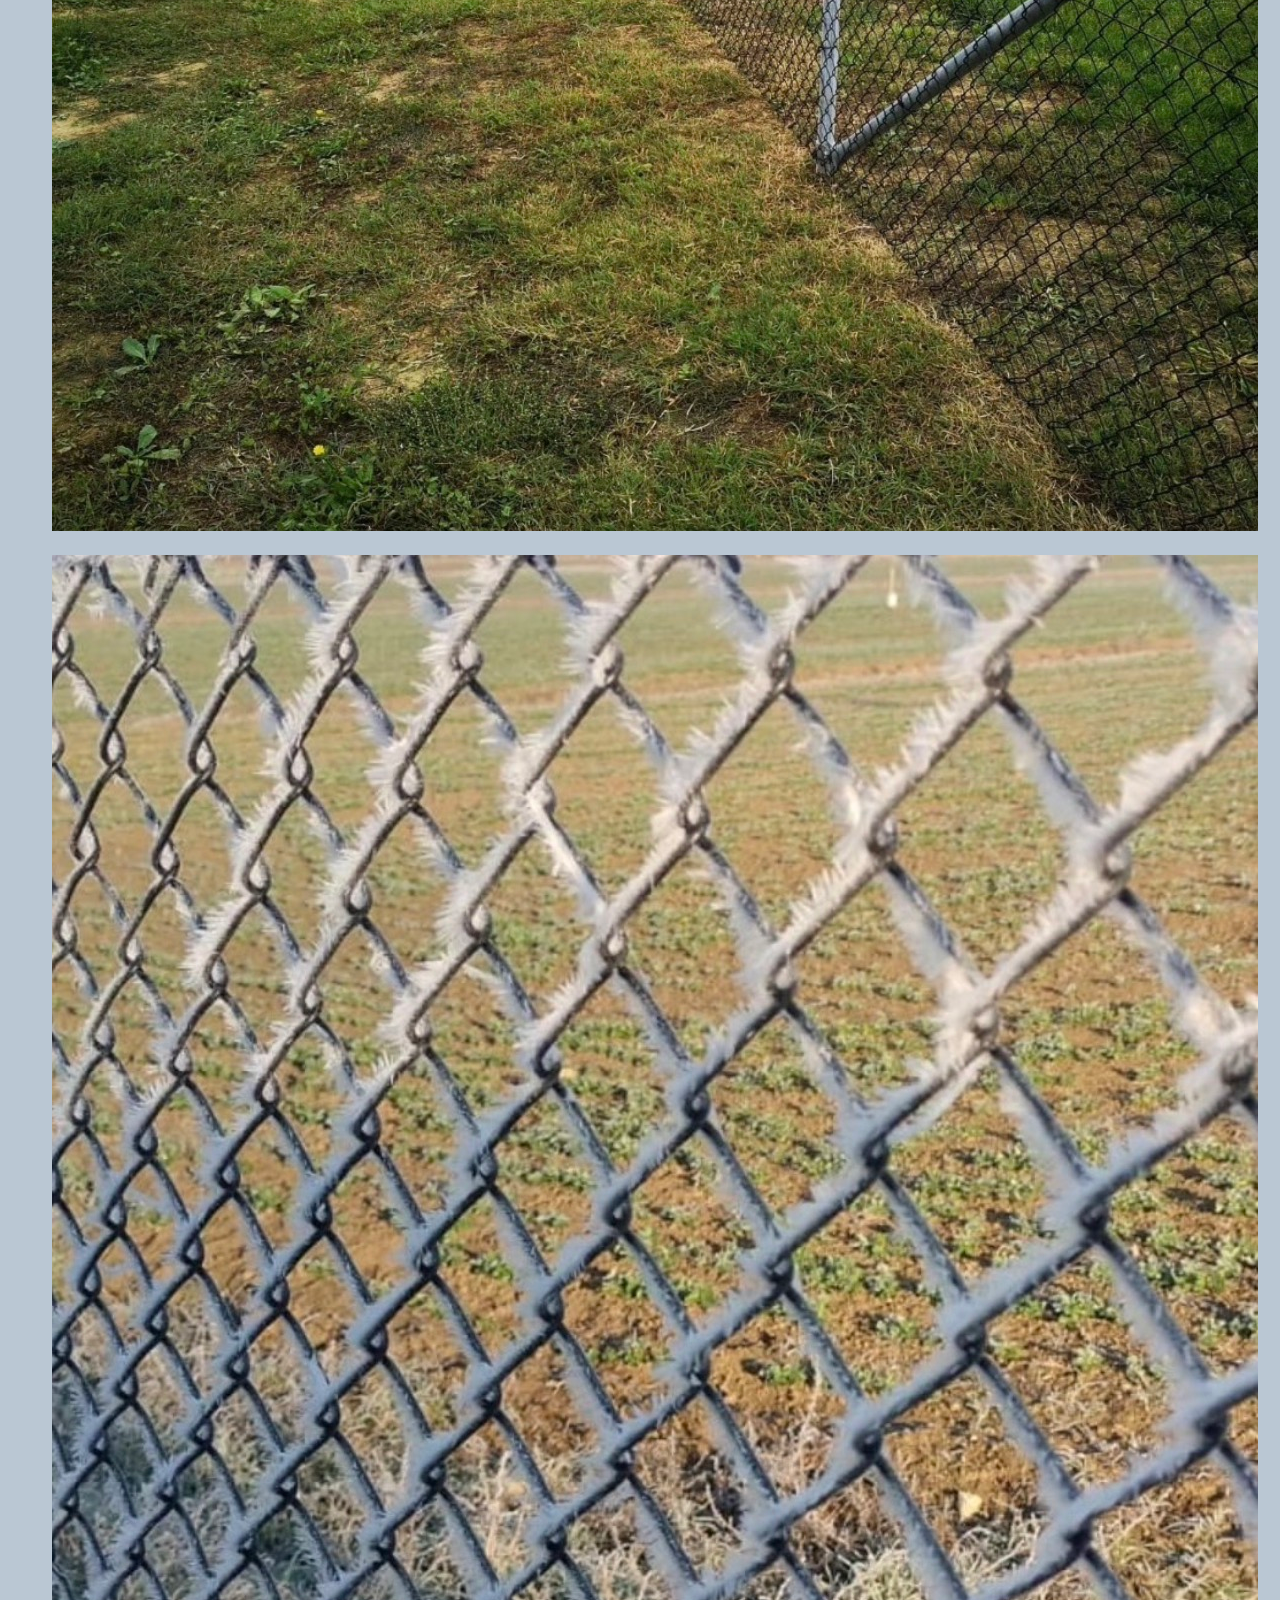
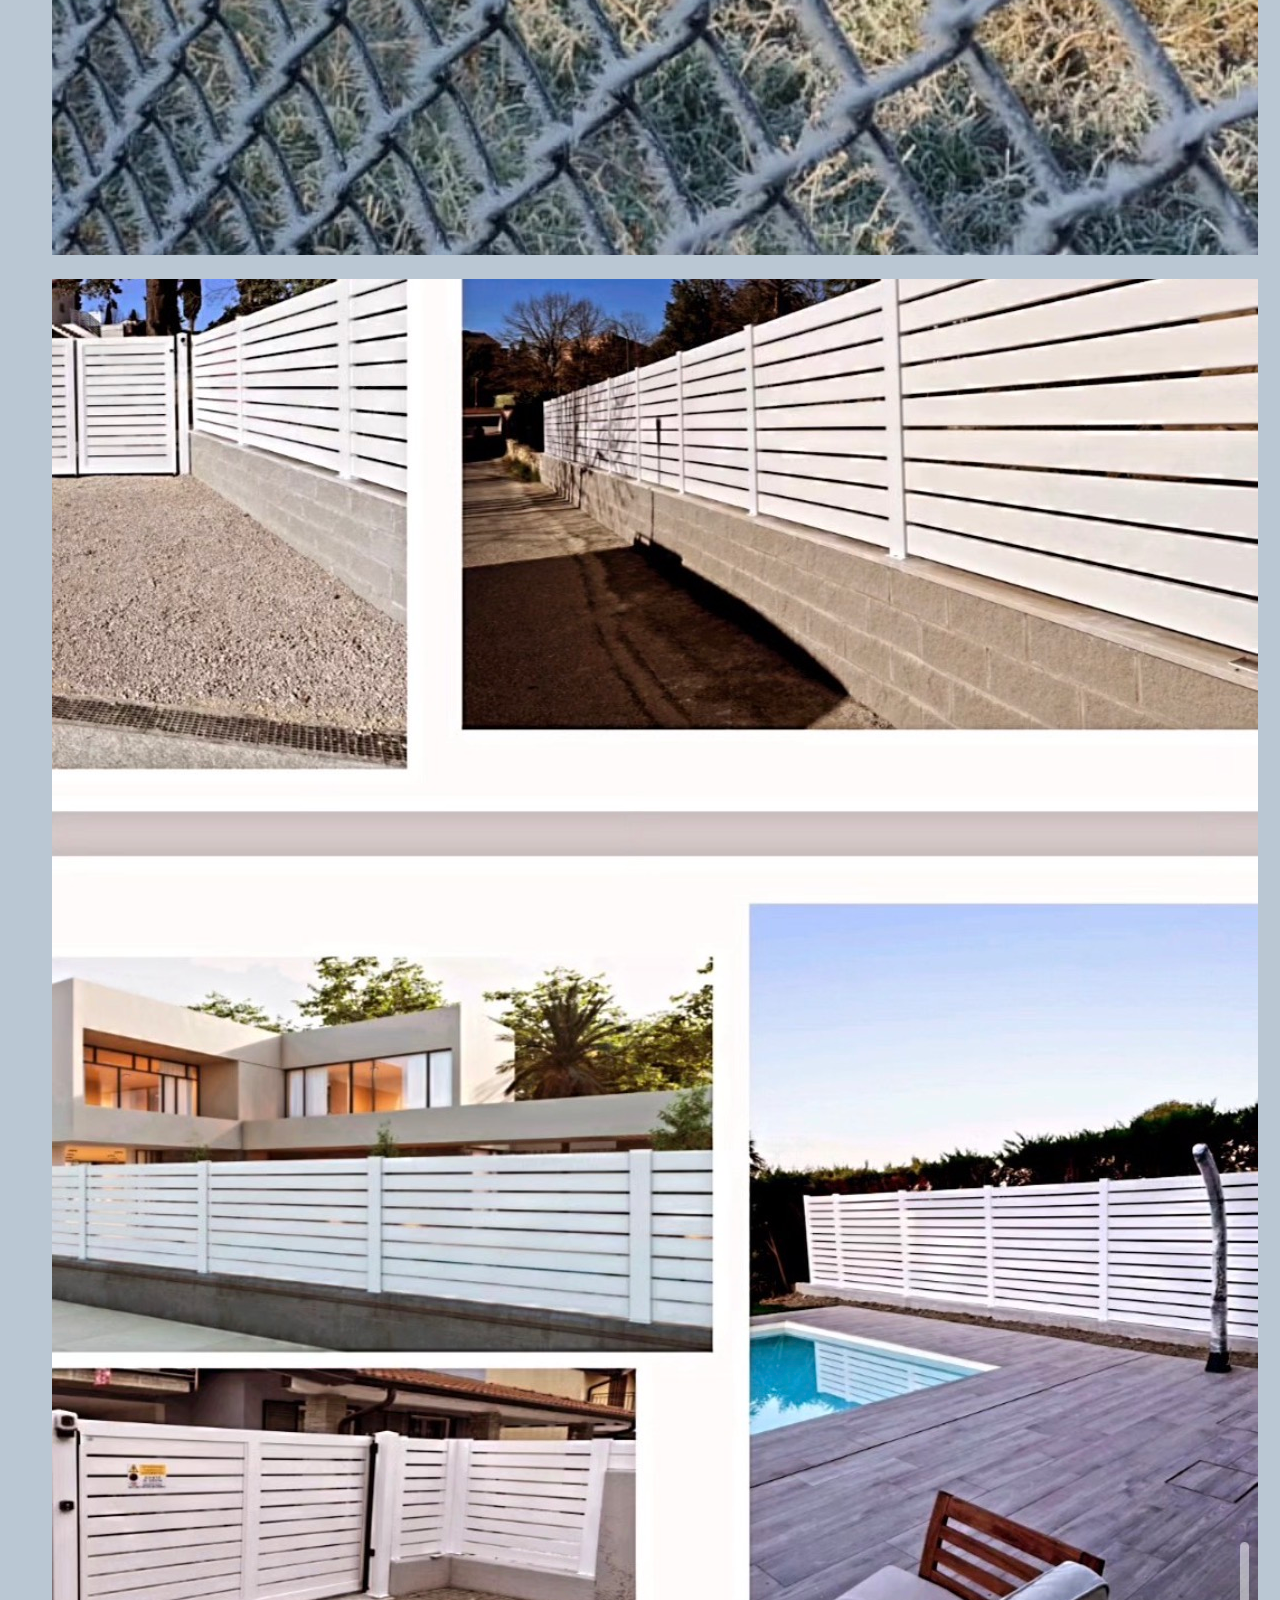
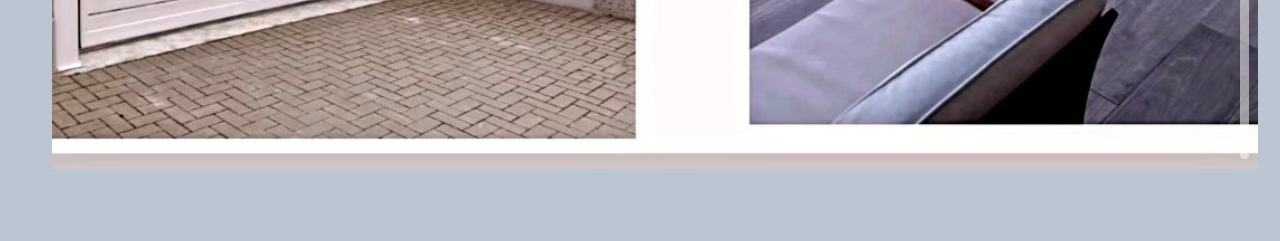
==== commit 19084c75: "Refactor immagini.html for relative image paths Updated image links to relative paths and removed un" ====
--- a/immagini.html
+++ b/immagini.html
@@ -1,9 +1,9 @@
 <!DOCTYPE html>
 <html lang="en">
 <head>
-    <link rel="stylesheet" href="css/sfondosito.css">
-    <link rel="stylesheet" href="css/immagini.css">
-    <link rel="stylesheet" href="css/testosito.css">
+    <link rel="stylesheet" href="sfondosito.css">
+    <link rel="stylesheet" href="immagini.css">
+    <link rel="stylesheet" href="testosito.css">
     <meta charset="UTF-8">
     <meta name="viewport" content="width=device-width, initial-scale=1.0">
     <title class="testoimportante">Immagini recinzioni il confine</title>
@@ -19,60 +19,60 @@
 </a>
     
 
-<a href="c:\Users\marco\Downloads\IMG_9417.jpg" target="_blank" class="link-immagine">
-  <img src="c:\Users\marco\Downloads\IMG_9417.jpg" alt="" class="immagine-cliccabile">
+<a href="IMG_9417.jpg" target="_blank" class="link-immagine">
+  <img src="IMG_9417.jpg" alt="" class="immagine-cliccabile">
 </a>
 
-<a href="c:\Users\marco\Downloads\IMG_9418.jpg" target="_blank" class="link-immagine">
-  <img src="c:\Users\marco\Downloads\IMG_9418.jpg" alt="" class="immagine-cliccabile">
+<a href="IMG_9418.jpg" target="_blank" class="link-immagine">
+  <img src="IMG_9418.jpg" alt="" class="immagine-cliccabile">
 </a>
 
-<a href="c:\Users\marco\Downloads\IMG_9419.jpg" target="_blank" class="link-immagine">
-  <img src="c:\Users\marco\Downloads\IMG_9419.jpg" alt="" class="immagine-cliccabile">
+<a href="IMG_9419.jpg" target="_blank" class="link-immagine">
+  <img src="IMG_9419.jpg" alt="" class="immagine-cliccabile">
 </a>
 
-<a href="c:\Users\marco\Downloads\IMG_9420.jpg" target="_blank" class="link-immagine">
-  <img src="c:\Users\marco\Downloads\IMG_9420.jpg" alt="" class="immagine-cliccabile">
+<a href="IMG_9420.jpg" target="_blank" class="link-immagine">
+  <img src="IMG_9420.jpg" alt="" class="immagine-cliccabile">
 </a>
 
-<a href="c:\Users\marco\Downloads\IMG_9421.jpg" target="_blank" class="link-immagine">
-  <img src="c:\Users\marco\Downloads\IMG_9421.jpg" alt="" class="immagine-cliccabile">
+<a href="IMG_9421.jpg" target="_blank" class="link-immagine">
+  <img src="IMG_9421.jpg" alt="" class="immagine-cliccabile">
 </a>   
 
-<a href="c:\Users\marco\Downloads\IMG_9422.jpg" target="_blank" class="link-immagine">
-  <img src="c:\Users\marco\Downloads\IMG_9422.jpg" alt="" class="immagine-cliccabile">
+<a href="IMG_9422.jpg" target="_blank" class="link-immagine">
+  <img src="IMG_9422.jpg" alt="" class="immagine-cliccabile">
 </a>
 
-<a href="c:\Users\marco\Downloads\IMG_9423.jpg" target="_blank" class="link-immagine">
-  <img src="c:\Users\marco\Downloads\IMG_9423.jpg" alt="" class="immagine-cliccabile">
+<a href="IMG_9423.jpg" target="_blank" class="link-immagine">
+  <img src="IMG_9423.jpg" alt="" class="immagine-cliccabile">
 </a>
 
-<a href="c:\Users\marco\Downloads\IMG_9424.jpg" target="_blank" class="link-immagine">
-  <img src="c:\Users\marco\Downloads\IMG_9424.jpg" alt="" class="immagine-cliccabile">
+<a href="IMG_9424.jpg" target="_blank" class="link-immagine">
+  <img src="IMG_9424.jpg" alt="" class="immagine-cliccabile">
 </a>
 
-<a href="c:\Users\marco\Downloads\IMG_9425.jpg" target="_blank" class="link-immagine">
-  <img src="c:\Users\marco\Downloads\IMG_9425.jpg   " alt="" class="immagine-cliccabile">
+<a href="IMG_9425.jpg" target="_blank" class="link-immagine">
+  <img src="IMG_9425.jpg   " alt="" class="immagine-cliccabile">
 </a>
 
-<a href="c:\Users\marco\Downloads\IMG_9426.jpg" target="_blank" class="link-immagine">
-  <img src="c:\Users\marco\Downloads\IMG_9426.jpg   " alt="" class="immagine-cliccabile">
+<a href="IMG_9426.jpg" target="_blank" class="link-immagine">
+  <img src="IMG_9426.jpg   " alt="" class="immagine-cliccabile">
 </a>
 
-<a href="c:\Users\marco\Downloads\IMG_9427.jpg" target="_blank" class="link-immagine">
-  <img src="c:\Users\marco\Downloads\IMG_9427.jpg   " alt="" class="immagine-cliccabile">
+<a href="IMG_9427.jpg" target="_blank" class="link-immagine">
+  <img src="IMG_9427.jpg   " alt="" class="immagine-cliccabile">
 </a>
 
-<a href="c:\Users\marco\Downloads\IMG_9428.jpg" target="_blank" class="link-immagine">
-  <img src="c:\Users\marco\Downloads\IMG_9428.jpg   " alt="" class="immagine-cliccabile">
+<a href="IMG_9428.jpg" target="_blank" class="link-immagine">
+  <img src="IMG_9428.jpg   " alt="" class="immagine-cliccabile">
 </a>
 
-<a href="c:\Users\marco\Downloads\IMG_9429.jpg" target="_blank" class="link-immagine">
-  <img src="c:\Users\marco\Downloads\IMG_9429.jpg   " alt="" class="immagine-cliccabile">
+<a href="IMG_9429.jpg" target="_blank" class="link-immagine">
+  <img src="IMG_9429.jpg   " alt="" class="immagine-cliccabile">
 </a>
 
-<a href="c:\Users\marco\Downloads\IMG_9430.jpg" target="_blank" class="link-immagine">
-  <img src="c:\Users\marco\Downloads\IMG_9430.jpg   " alt="" class="immagine-cliccabile">
+<a href="IMG_9430.jpg" target="_blank" class="link-immagine">
+  <img src="IMG_9430.jpg   " alt="" class="immagine-cliccabile">
 </a>
    </div>
 </body>
--- a/sfondosito.css
+++ b/sfondosito.css
@@ -0,0 +1,10 @@
+ body {
+            background-color: #bac7d3;
+           
+            
+        }
+
+.immagine {
+            width: 200px;
+            height: auto;
+        }
--- a/immagini.css
+++ b/immagini.css
@@ -0,0 +1,51 @@
+.immagine-cliccabile {
+  cursor: pointer;
+  transition: opacity 0.2s ease; /* Rende l'effetto di transizione fluido */
+  margin-left: 30px;
+}
+
+.immagine-cliccabile:hover {
+  opacity: 0.8;
+}
+
+.galleria-immagini {
+  display: flex;             /* Attiva la disposizione in fila (orizzontale) */
+  justify-content: center;   /* Centra tutte le immagini nella pagina */
+  gap: 20px;                 /* Crea uno spazio uniforme di 20px tra una foto e l'altra */
+  flex-wrap: wrap;           /* Se lo schermo è piccolo (es. smartphone), manda le foto a capo */
+  margin-top: 30px;          /* Sposta l'intera galleria un po' più in basso dal testo sopra */
+  margin-bottom: 30px;       /* Lascia spazio prima dei blocchi successivi */
+}
+
+.logoangolos, .logoangolod {
+  position: absolute;        /* Posiziona il logo in modo assoluto rispetto al body */
+  top: 15px;                 /* Distanza dal bordo superiore della pagina */               /* Distanza dal bordo sinistro della pagina */ 
+    z-index: 9999;          /* Mantiene le proporzioni dell'immagine */
+}
+
+.logoangolos img, .logoangolod img {
+  width: 170px;              /* Imposta la larghezza del logo */
+  height: auto;  
+  display: block;            /* Mantiene le proporzioni dell'immagine */
+}
+
+.logoangolos {
+  left: 15px;                /* Posiziona il logo a sinistra */
+}
+
+.logoangolod {
+  right: 15px;               /* Posiziona il logo a destra */
+}
+
+.angolobassodestro{
+    position: absolute;
+    bottom: 15px;              /* Distanza dal bordo inferiore della pagina */
+    right: 15px;                /* Distanza dal bordo sinistro della pagina */
+    z-index: 9999;             /* Mantiene le proporzioni dell'immagine */
+}
+
+.angolobassodestro img {
+    width: 300px;              /* Imposta la larghezza del logo */
+    height: auto;  
+    display: block;            /* Mantiene le proporzioni dell'immagine */
+}
--- a/testosito.css
+++ b/testosito.css
@@ -0,0 +1,69 @@
+.titolo{
+
+  font-family: "Noto Serif", serif;
+  font-optical-sizing: auto;
+   font-weight: bold;
+   font-size: 50px;
+  text-align: center;
+}
+
+
+
+
+.testoimportante{
+  
+font-family: "Noto Serif", serif;
+  font-optical-sizing: auto;
+  text-align: center;
+
+  
+}
+
+
+.paragrafo{
+  
+font-family: "Noto Serif", serif;
+  font-optical-sizing: auto;
+  font-size: 16px;
+
+
+}
+
+.link{
+
+  font-family: "Noto Serif", serif;
+  font-optical-sizing: auto;
+  text-decoration: none;
+  display: inline-block;
+  margin-left: 200px;
+  margin-top: 50px;
+  font-weight: bold;
+  color:blue;
+}
+
+.tabella-recinzioni {
+  width: 100%;
+  border-collapse: collapse;
+  margin-top: 50px;
+  font-family: "Noto Serif", serif;
+  font-size: 16px;
+  
+}
+
+.td{
+  border: 1px solid #ddd;
+  padding: 8px;
+}
+
+.th{
+ 
+  font-family: "Noto Serif", serif;
+  font-size: 20px;
+  font-weight: bold;
+
+}
+
+.giu{
+
+  margin-top: 50px;
+}
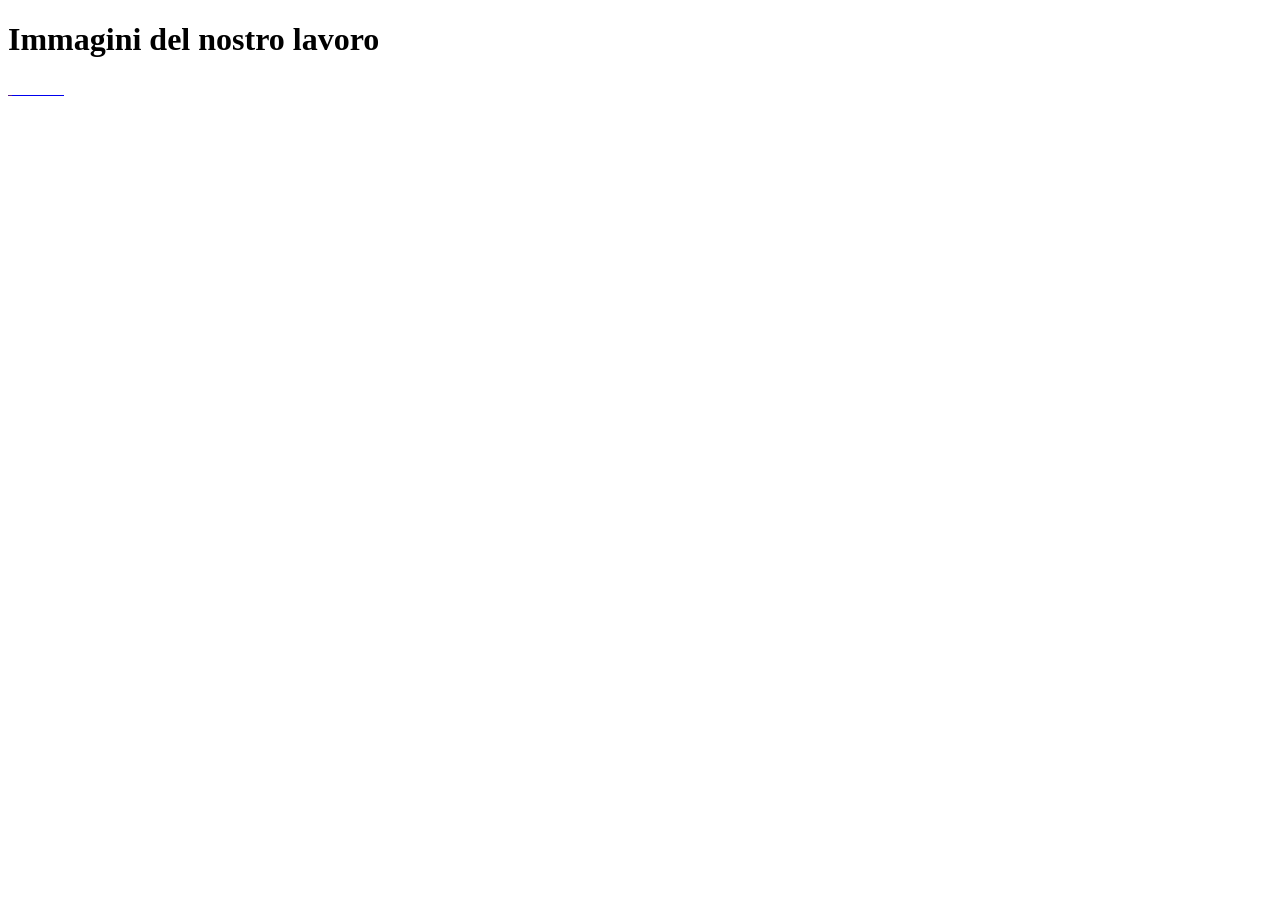
==== commit bcd317e4: "Add files via upload" ====
--- a/immagini.html
+++ b/immagini.html
@@ -1,9 +1,9 @@
 <!DOCTYPE html>
 <html lang="en">
 <head>
-    <link rel="stylesheet" href="sfondosito.css">
-    <link rel="stylesheet" href="immagini.css">
-    <link rel="stylesheet" href="testosito.css">
+    <link rel="stylesheet" href="css/sfondosito.css">
+    <link rel="stylesheet" href="css/immagini.css">
+    <link rel="stylesheet" href="css/testosito.css">
     <meta charset="UTF-8">
     <meta name="viewport" content="width=device-width, initial-scale=1.0">
     <title class="testoimportante">Immagini recinzioni il confine</title>
@@ -19,61 +19,61 @@
 </a>
     
 
-<a href="IMG_9417.jpg" target="_blank" class="link-immagine">
-  <img src="IMG_9417.jpg" alt="" class="immagine-cliccabile">
+<a href="c:\Users\marco\Downloads\IMG_9417.jpg" target="_blank" class="link-immagine">
+  <img src="c:\Users\marco\Downloads\IMG_9417.jpg" alt="" class="immagine-cliccabile">
 </a>
 
-<a href="IMG_9418.jpg" target="_blank" class="link-immagine">
-  <img src="IMG_9418.jpg" alt="" class="immagine-cliccabile">
+<a href="c:\Users\marco\Downloads\IMG_9418.jpg" target="_blank" class="link-immagine">
+  <img src="c:\Users\marco\Downloads\IMG_9418.jpg" alt="" class="immagine-cliccabile">
 </a>
 
-<a href="IMG_9419.jpg" target="_blank" class="link-immagine">
-  <img src="IMG_9419.jpg" alt="" class="immagine-cliccabile">
+<a href="c:\Users\marco\Downloads\IMG_9419.jpg" target="_blank" class="link-immagine">
+  <img src="c:\Users\marco\Downloads\IMG_9419.jpg" alt="" class="immagine-cliccabile">
 </a>
 
-<a href="IMG_9420.jpg" target="_blank" class="link-immagine">
-  <img src="IMG_9420.jpg" alt="" class="immagine-cliccabile">
+<a href="c:\Users\marco\Downloads\IMG_9420.jpg" target="_blank" class="link-immagine">
+  <img src="c:\Users\marco\Downloads\IMG_9420.jpg" alt="" class="immagine-cliccabile">
 </a>
 
-<a href="IMG_9421.jpg" target="_blank" class="link-immagine">
-  <img src="IMG_9421.jpg" alt="" class="immagine-cliccabile">
+<a href="c:\Users\marco\Downloads\IMG_9421.jpg" target="_blank" class="link-immagine">
+  <img src="c:\Users\marco\Downloads\IMG_9421.jpg" alt="" class="immagine-cliccabile">
 </a>   
 
-<a href="IMG_9422.jpg" target="_blank" class="link-immagine">
-  <img src="IMG_9422.jpg" alt="" class="immagine-cliccabile">
+<a href="c:\Users\marco\Downloads\IMG_9422.jpg" target="_blank" class="link-immagine">
+  <img src="c:\Users\marco\Downloads\IMG_9422.jpg" alt="" class="immagine-cliccabile">
 </a>
 
-<a href="IMG_9423.jpg" target="_blank" class="link-immagine">
-  <img src="IMG_9423.jpg" alt="" class="immagine-cliccabile">
+<a href="c:\Users\marco\Downloads\IMG_9423.jpg" target="_blank" class="link-immagine">
+  <img src="c:\Users\marco\Downloads\IMG_9423.jpg" alt="" class="immagine-cliccabile">
 </a>
 
-<a href="IMG_9424.jpg" target="_blank" class="link-immagine">
-  <img src="IMG_9424.jpg" alt="" class="immagine-cliccabile">
+<a href="c:\Users\marco\Downloads\IMG_9424.jpg" target="_blank" class="link-immagine">
+  <img src="c:\Users\marco\Downloads\IMG_9424.jpg" alt="" class="immagine-cliccabile">
 </a>
 
-<a href="IMG_9425.jpg" target="_blank" class="link-immagine">
-  <img src="IMG_9425.jpg   " alt="" class="immagine-cliccabile">
+<a href="c:\Users\marco\Downloads\IMG_9425.jpg" target="_blank" class="link-immagine">
+  <img src="c:\Users\marco\Downloads\IMG_9425.jpg   " alt="" class="immagine-cliccabile">
 </a>
 
-<a href="IMG_9426.jpg" target="_blank" class="link-immagine">
-  <img src="IMG_9426.jpg   " alt="" class="immagine-cliccabile">
+<a href="c:\Users\marco\Downloads\IMG_9426.jpg" target="_blank" class="link-immagine">
+  <img src="c:\Users\marco\Downloads\IMG_9426.jpg   " alt="" class="immagine-cliccabile">
 </a>
 
-<a href="IMG_9427.jpg" target="_blank" class="link-immagine">
-  <img src="IMG_9427.jpg   " alt="" class="immagine-cliccabile">
+<a href="c:\Users\marco\Downloads\IMG_9427.jpg" target="_blank" class="link-immagine">
+  <img src="c:\Users\marco\Downloads\IMG_9427.jpg   " alt="" class="immagine-cliccabile">
 </a>
 
-<a href="IMG_9428.jpg" target="_blank" class="link-immagine">
-  <img src="IMG_9428.jpg   " alt="" class="immagine-cliccabile">
+<a href="c:\Users\marco\Downloads\IMG_9428.jpg" target="_blank" class="link-immagine">
+  <img src="c:\Users\marco\Downloads\IMG_9428.jpg   " alt="" class="immagine-cliccabile">
 </a>
 
-<a href="IMG_9429.jpg" target="_blank" class="link-immagine">
-  <img src="IMG_9429.jpg   " alt="" class="immagine-cliccabile">
+<a href="c:\Users\marco\Downloads\IMG_9429.jpg" target="_blank" class="link-immagine">
+  <img src="c:\Users\marco\Downloads\IMG_9429.jpg   " alt="" class="immagine-cliccabile">
 </a>
 
-<a href="IMG_9430.jpg" target="_blank" class="link-immagine">
-  <img src="IMG_9430.jpg   " alt="" class="immagine-cliccabile">
+<a href="c:\Users\marco\Downloads\IMG_9430.jpg" target="_blank" class="link-immagine">
+  <img src="c:\Users\marco\Downloads\IMG_9430.jpg   " alt="" class="immagine-cliccabile">
 </a>
    </div>
 </body>
-</html>
+</html>
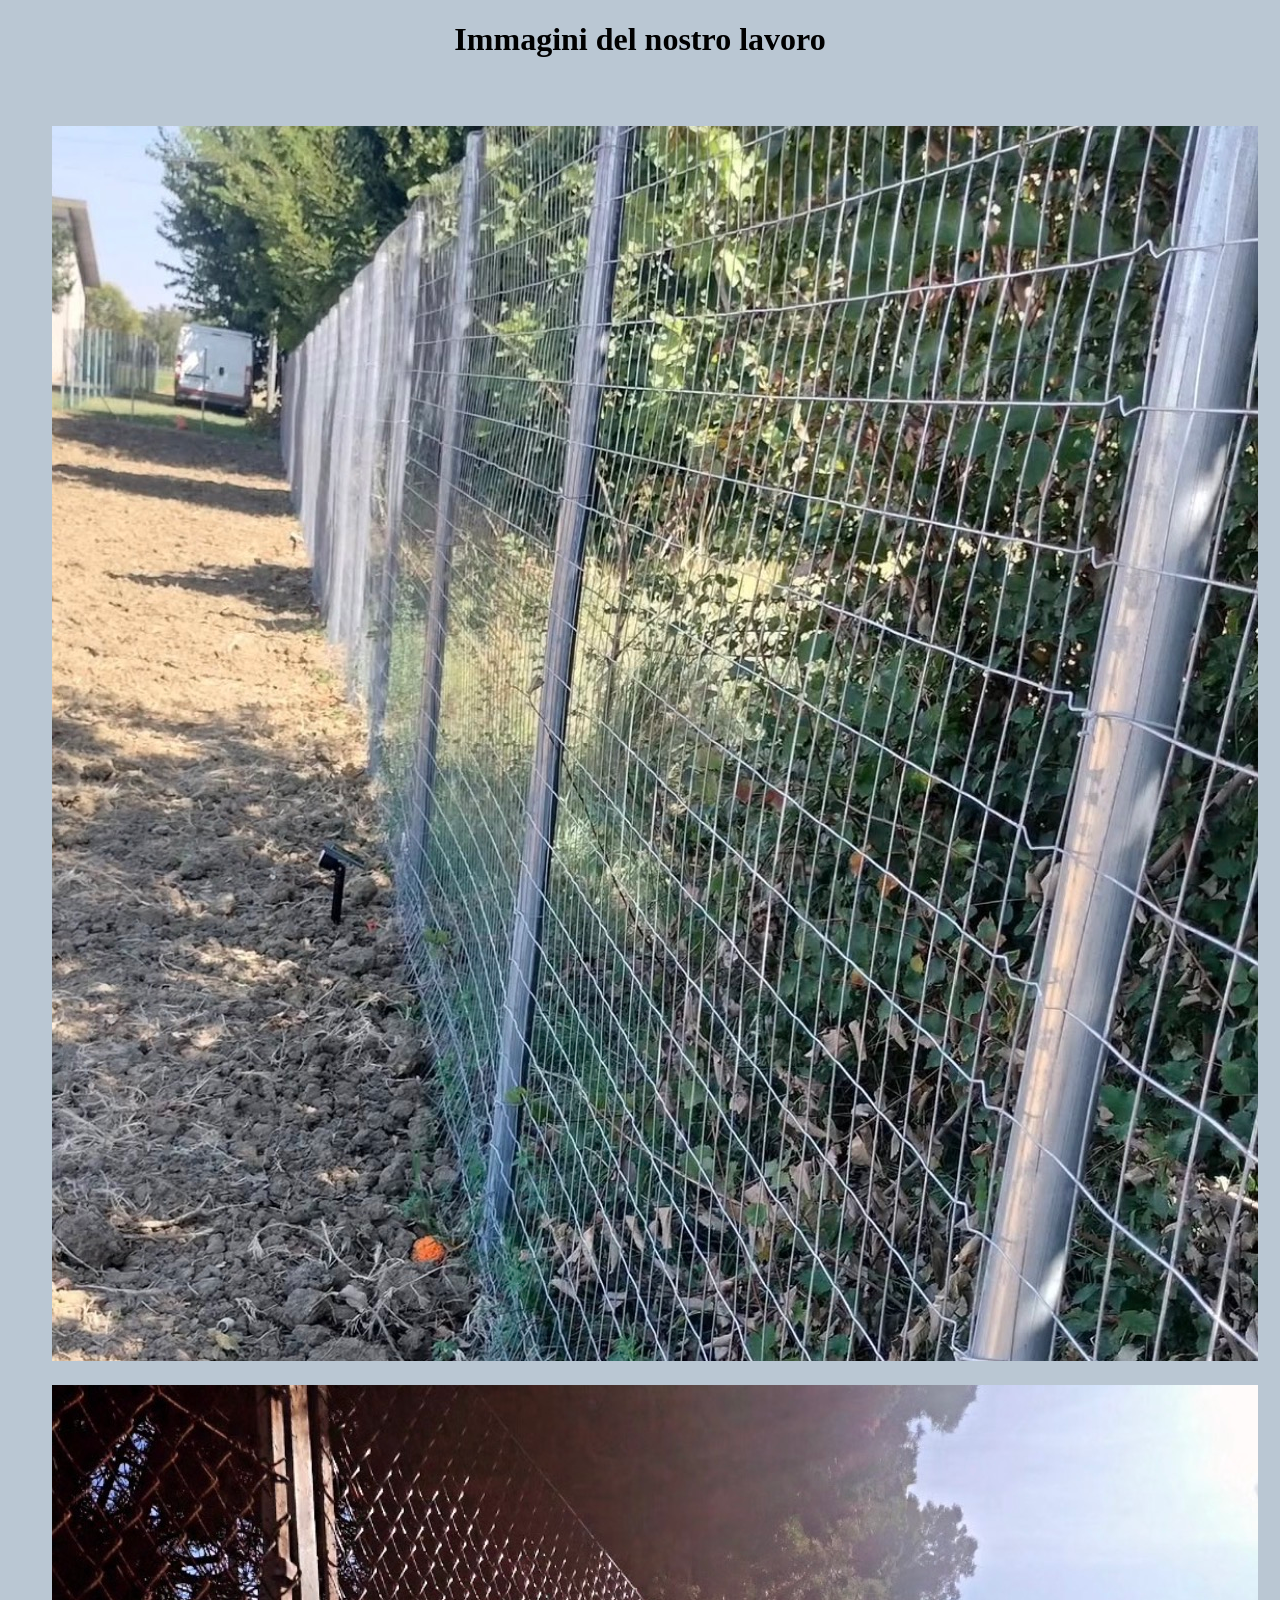
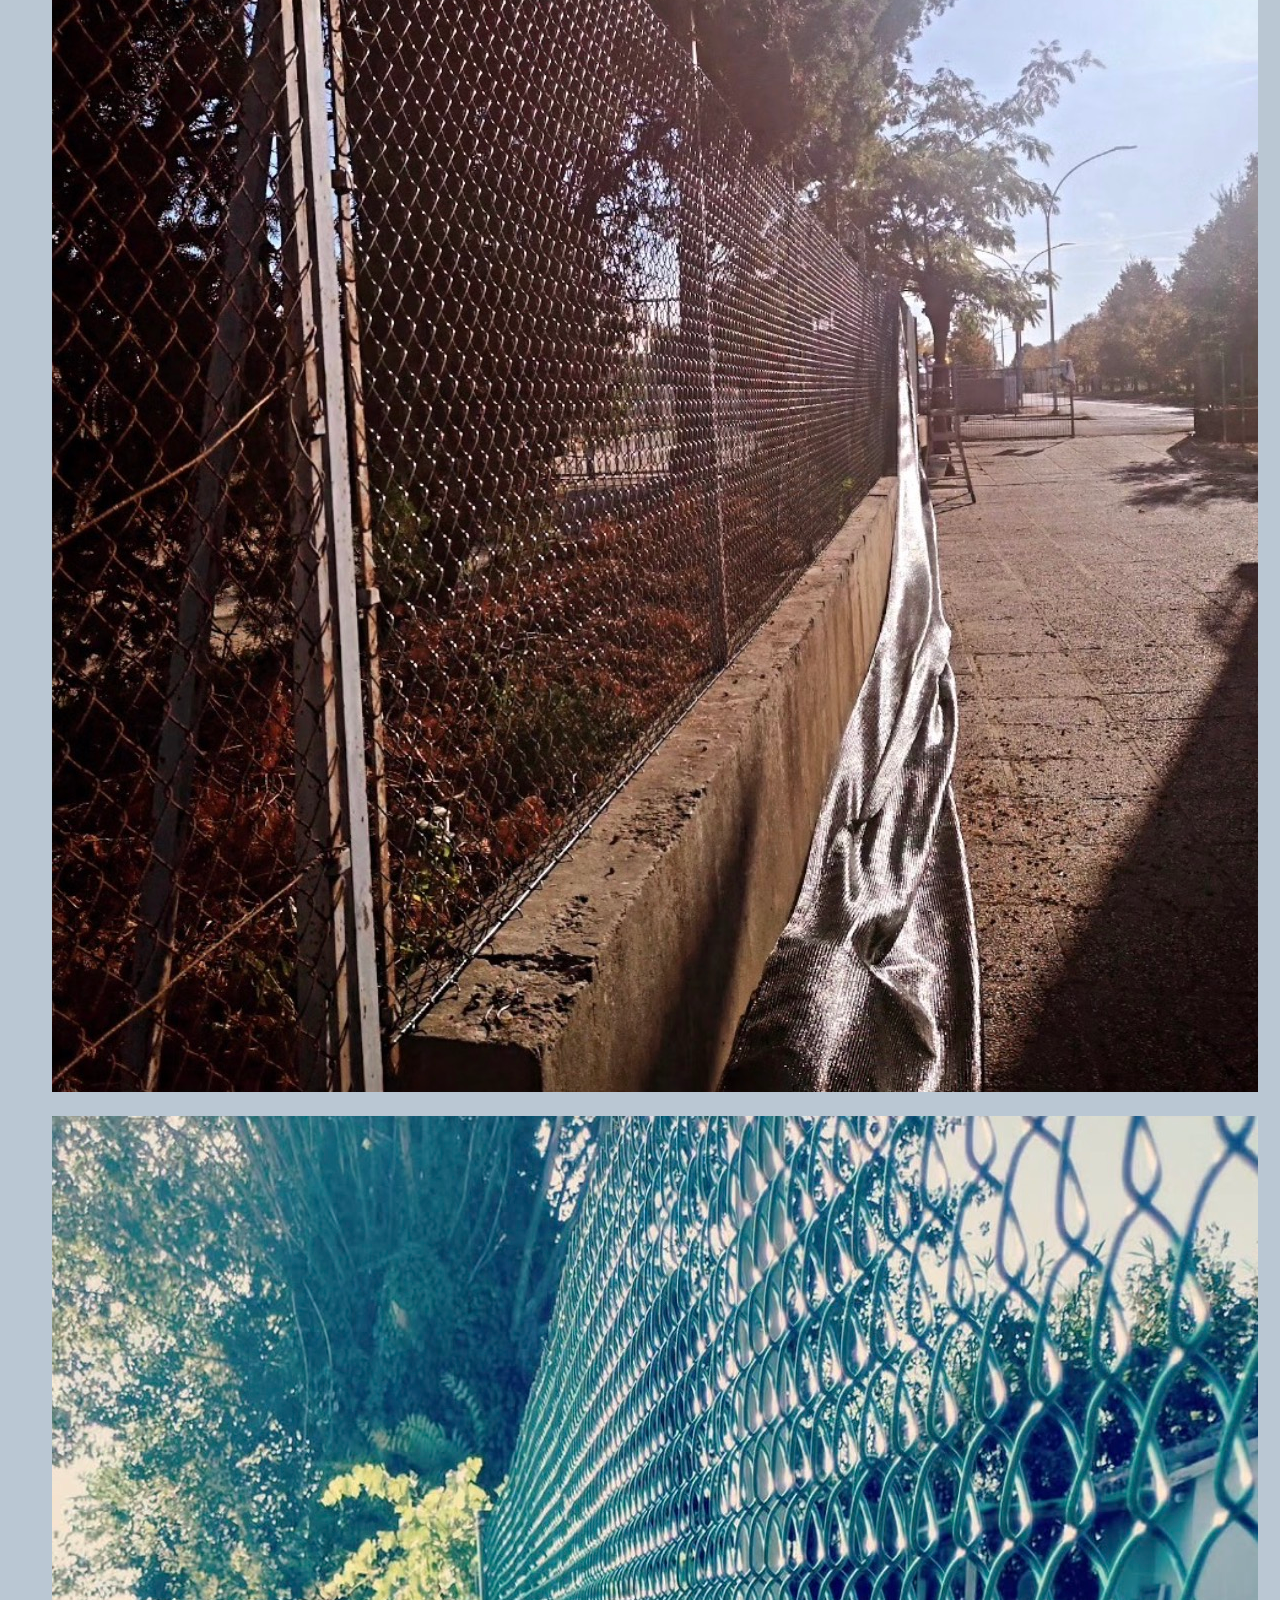
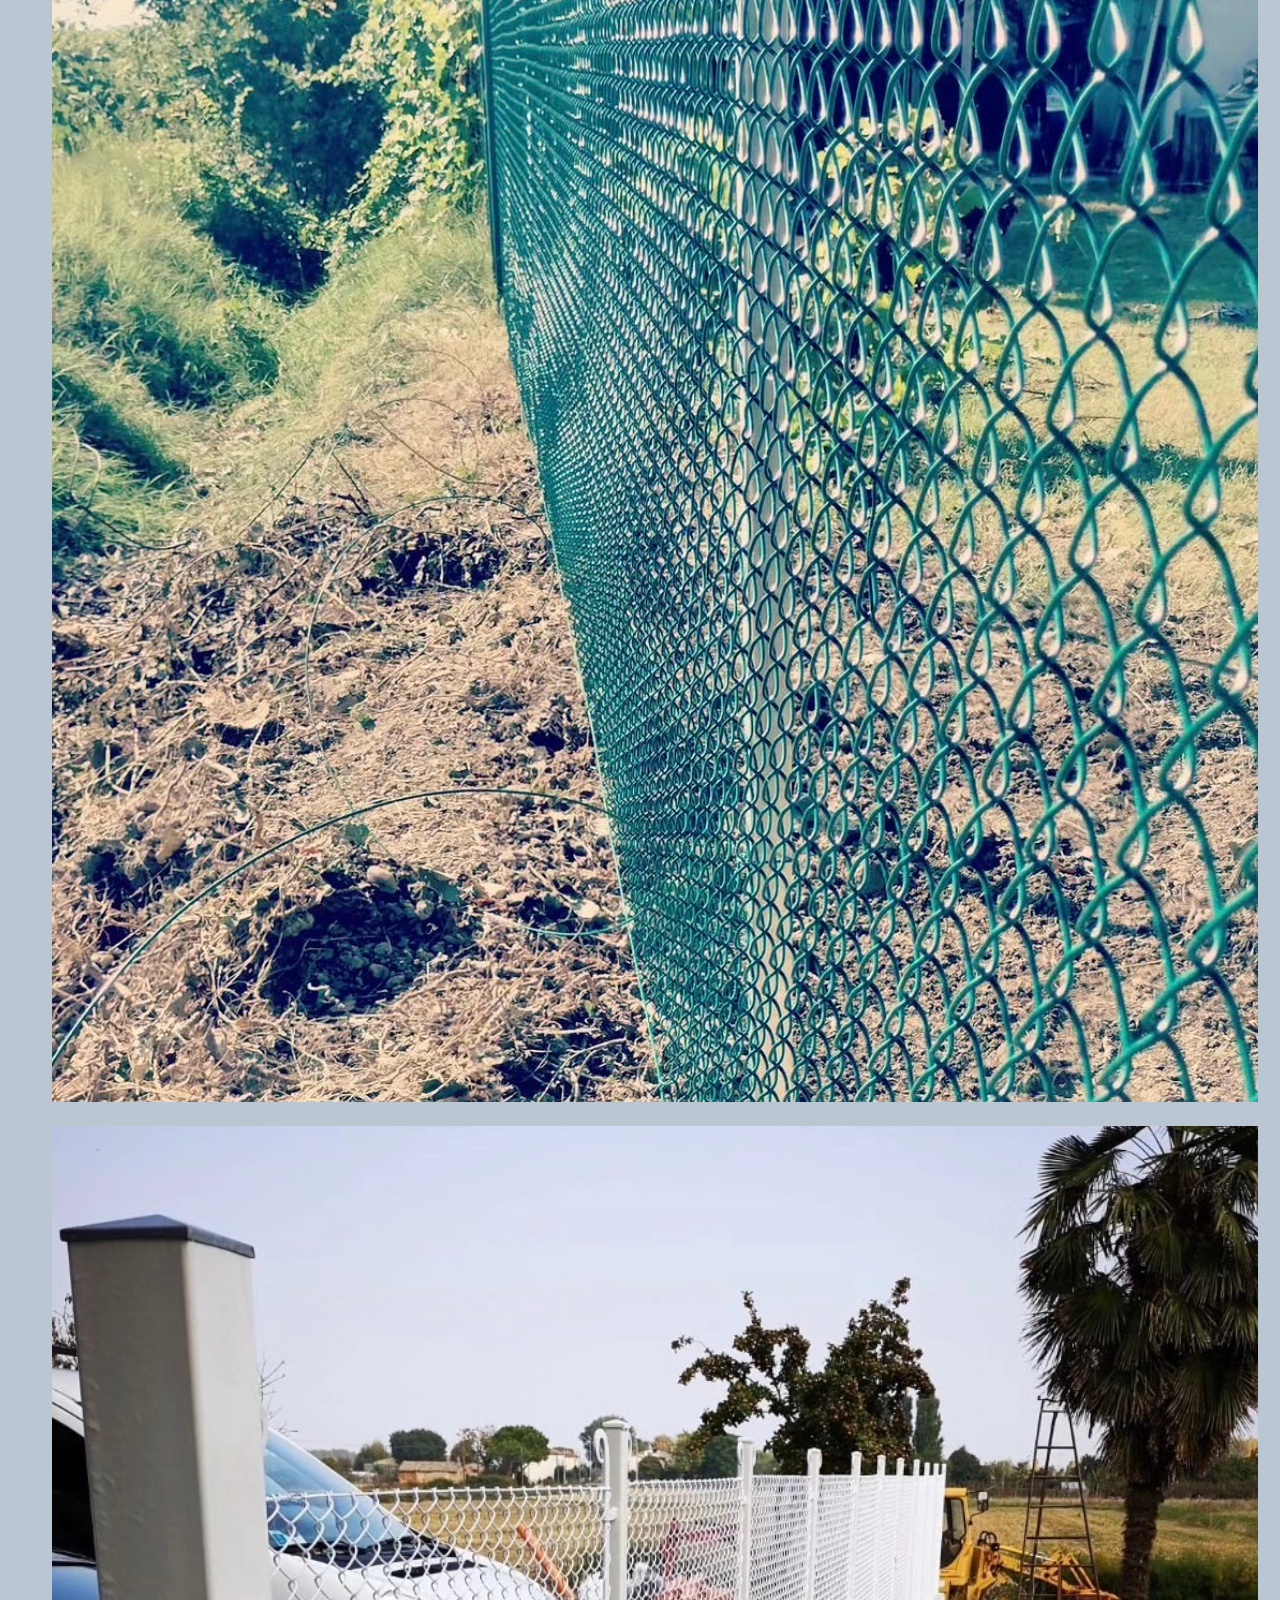
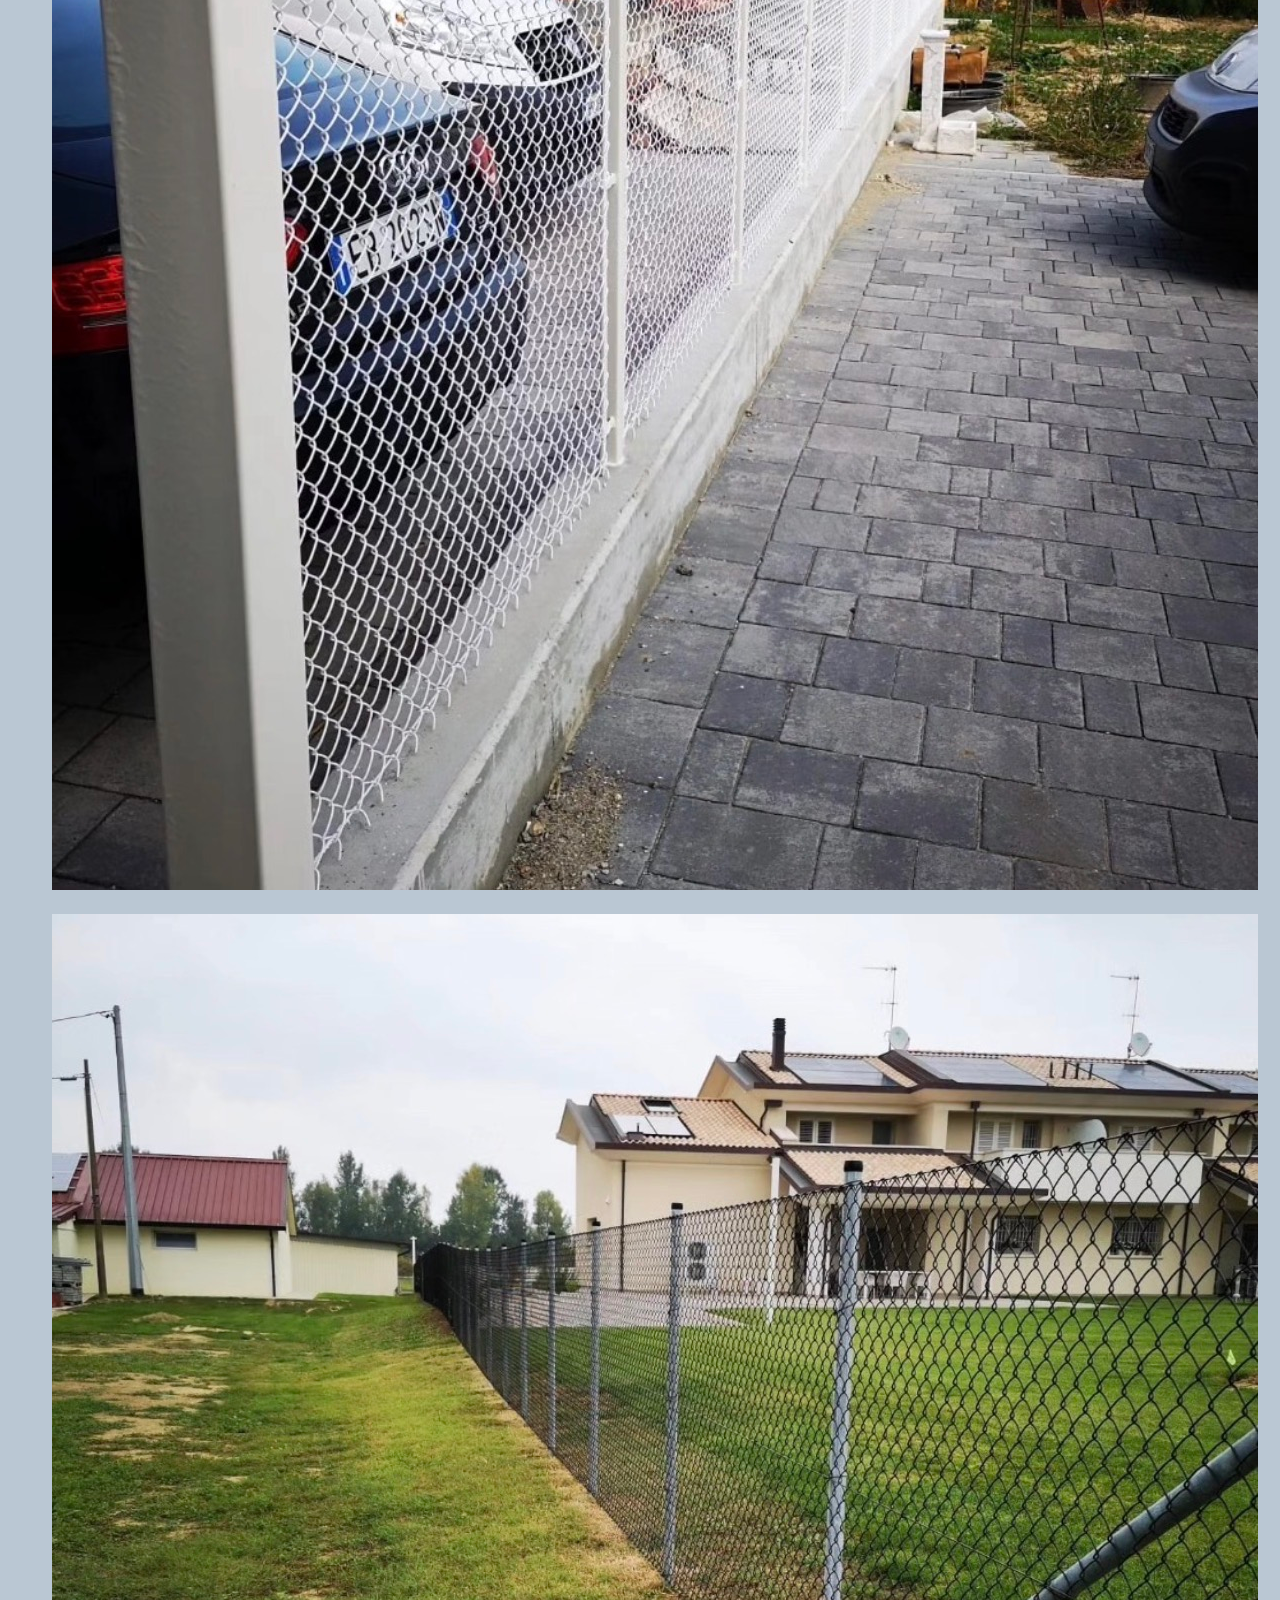
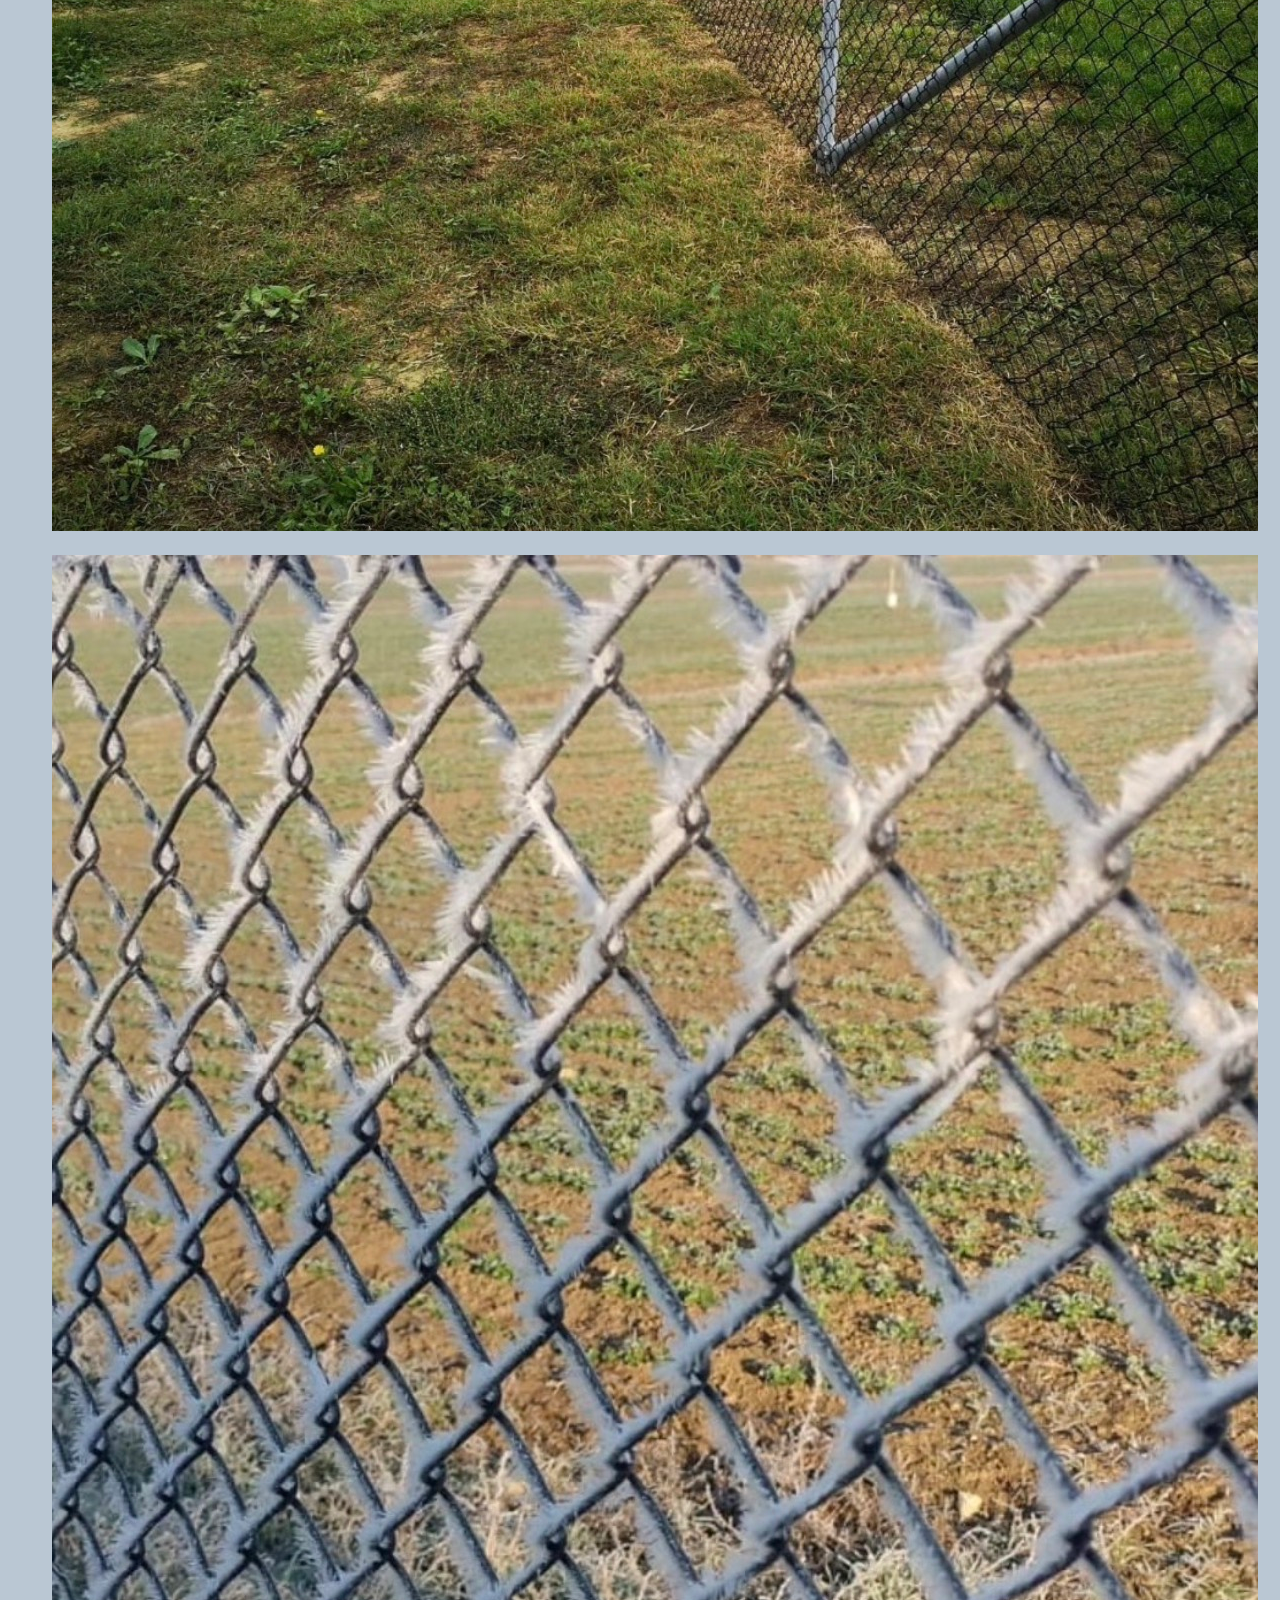
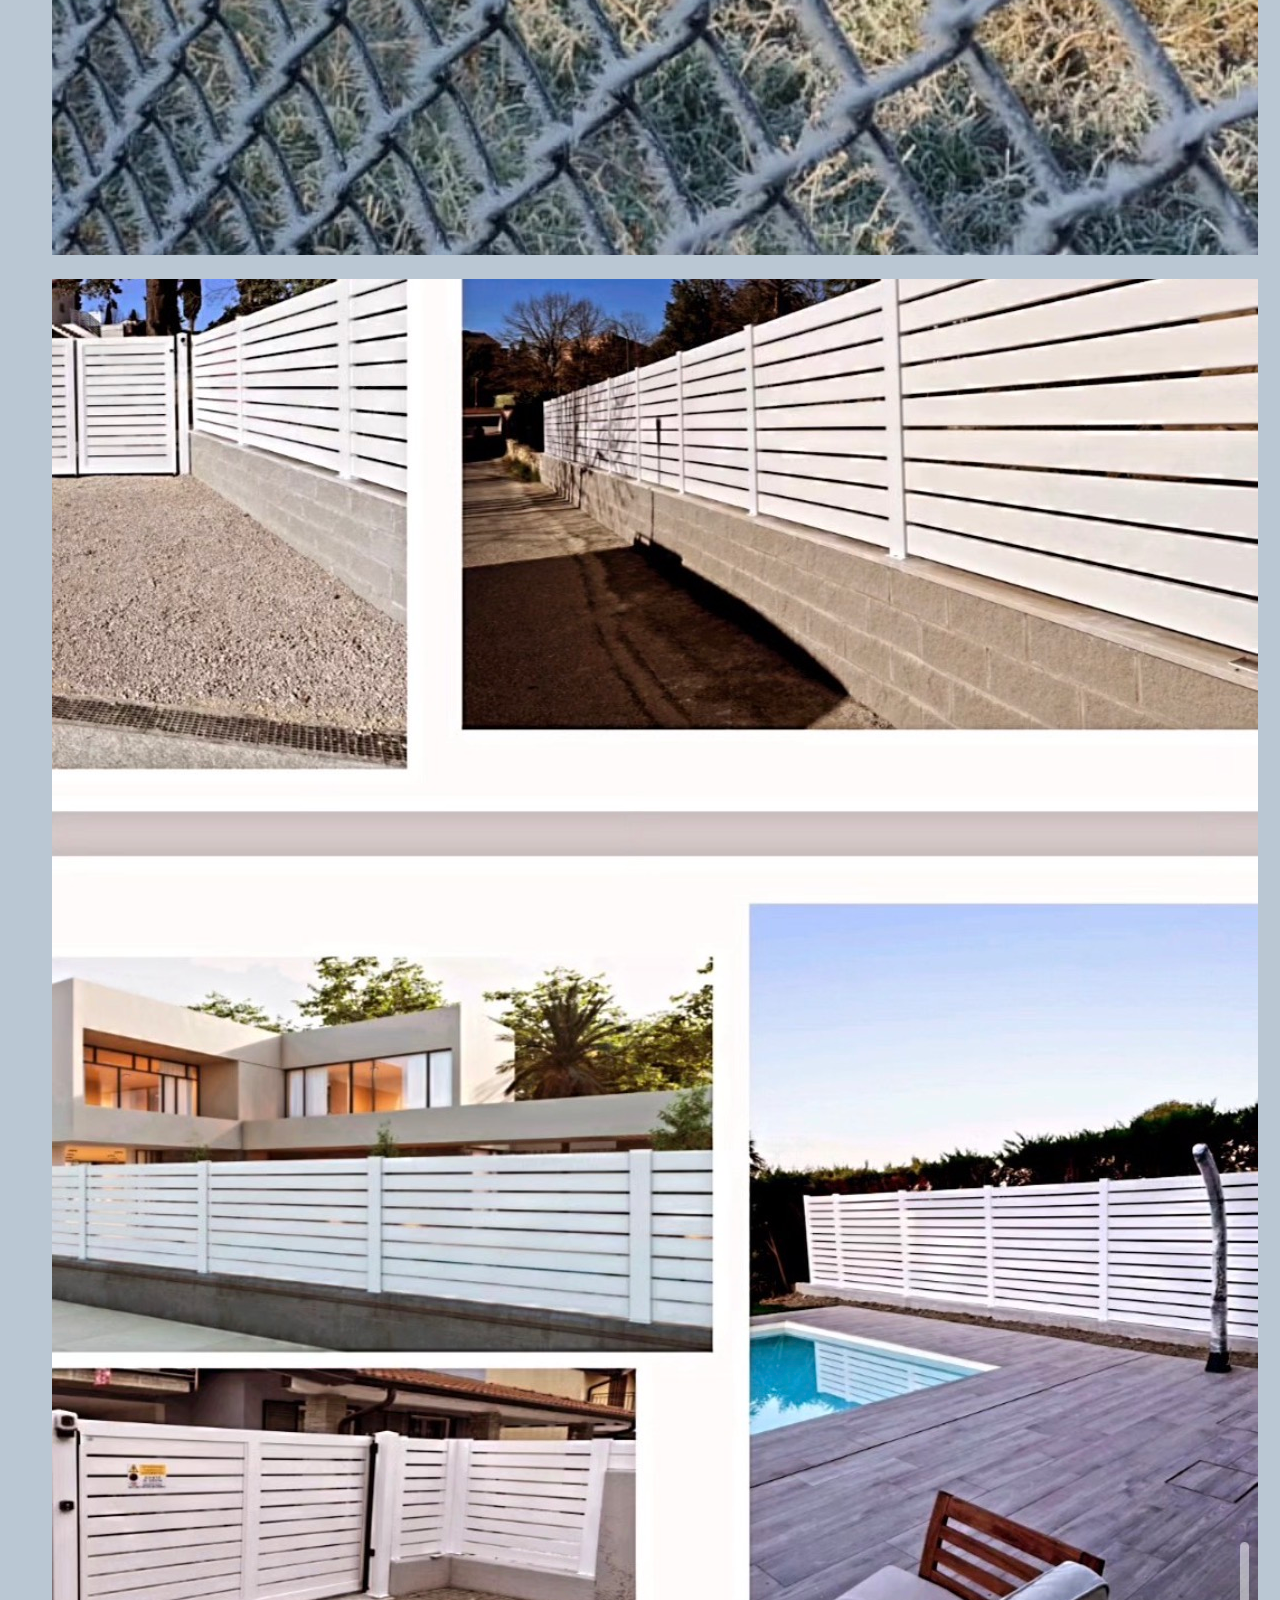
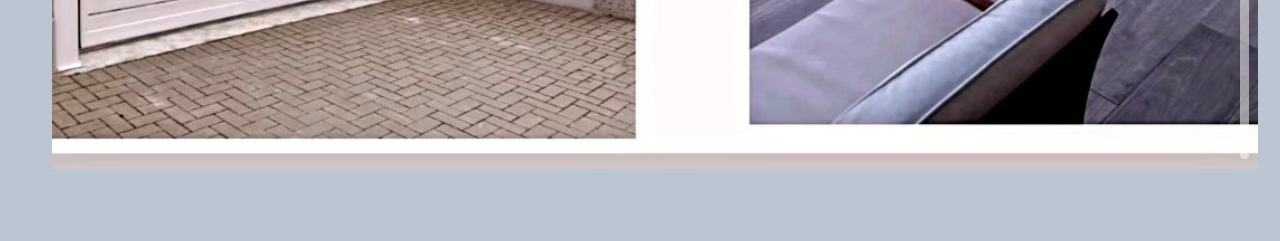
==== commit 6ade1426: "Refactor immagini.html for relative image paths Updated image links to relative paths and cleaned up" ====
--- a/immagini.html
+++ b/immagini.html
@@ -1,9 +1,9 @@
 <!DOCTYPE html>
 <html lang="en">
 <head>
-    <link rel="stylesheet" href="css/sfondosito.css">
-    <link rel="stylesheet" href="css/immagini.css">
-    <link rel="stylesheet" href="css/testosito.css">
+    <link rel="stylesheet" href="sfondosito.css">
+    <link rel="stylesheet" href="immagini.css">
+    <link rel="stylesheet" href="testosito.css">
     <meta charset="UTF-8">
     <meta name="viewport" content="width=device-width, initial-scale=1.0">
     <title class="testoimportante">Immagini recinzioni il confine</title>
@@ -19,61 +19,61 @@
 </a>
     
 
-<a href="c:\Users\marco\Downloads\IMG_9417.jpg" target="_blank" class="link-immagine">
-  <img src="c:\Users\marco\Downloads\IMG_9417.jpg" alt="" class="immagine-cliccabile">
+<a href="IMG_9417.jpg" target="_blank" class="link-immagine">
+  <img src="IMG_9417.jpg" alt="" class="immagine-cliccabile">
 </a>
 
-<a href="c:\Users\marco\Downloads\IMG_9418.jpg" target="_blank" class="link-immagine">
-  <img src="c:\Users\marco\Downloads\IMG_9418.jpg" alt="" class="immagine-cliccabile">
+<a href="IMG_9418.jpg" target="_blank" class="link-immagine">
+  <img src="IMG_9418.jpg" alt="" class="immagine-cliccabile">
 </a>
 
-<a href="c:\Users\marco\Downloads\IMG_9419.jpg" target="_blank" class="link-immagine">
-  <img src="c:\Users\marco\Downloads\IMG_9419.jpg" alt="" class="immagine-cliccabile">
+<a href="IMG_9419.jpg" target="_blank" class="link-immagine">
+  <img src="IMG_9419.jpg" alt="" class="immagine-cliccabile">
 </a>
 
-<a href="c:\Users\marco\Downloads\IMG_9420.jpg" target="_blank" class="link-immagine">
-  <img src="c:\Users\marco\Downloads\IMG_9420.jpg" alt="" class="immagine-cliccabile">
+<a href="IMG_9420.jpg" target="_blank" class="link-immagine">
+  <img src="IMG_9420.jpg" alt="" class="immagine-cliccabile">
 </a>
 
-<a href="c:\Users\marco\Downloads\IMG_9421.jpg" target="_blank" class="link-immagine">
-  <img src="c:\Users\marco\Downloads\IMG_9421.jpg" alt="" class="immagine-cliccabile">
+<a href="IMG_9421.jpg" target="_blank" class="link-immagine">
+  <img src="IMG_9421.jpg" alt="" class="immagine-cliccabile">
 </a>   
 
-<a href="c:\Users\marco\Downloads\IMG_9422.jpg" target="_blank" class="link-immagine">
-  <img src="c:\Users\marco\Downloads\IMG_9422.jpg" alt="" class="immagine-cliccabile">
+<a href="IMG_9422.jpg" target="_blank" class="link-immagine">
+  <img src="IMG_9422.jpg" alt="" class="immagine-cliccabile">
 </a>
 
-<a href="c:\Users\marco\Downloads\IMG_9423.jpg" target="_blank" class="link-immagine">
-  <img src="c:\Users\marco\Downloads\IMG_9423.jpg" alt="" class="immagine-cliccabile">
+<a href="IMG_9423.jpg" target="_blank" class="link-immagine">
+  <img src="IMG_9423.jpg" alt="" class="immagine-cliccabile">
 </a>
 
-<a href="c:\Users\marco\Downloads\IMG_9424.jpg" target="_blank" class="link-immagine">
-  <img src="c:\Users\marco\Downloads\IMG_9424.jpg" alt="" class="immagine-cliccabile">
+<a href="IMG_9424.jpg" target="_blank" class="link-immagine">
+  <img src="IMG_9424.jpg" alt="" class="immagine-cliccabile">
 </a>
 
-<a href="c:\Users\marco\Downloads\IMG_9425.jpg" target="_blank" class="link-immagine">
-  <img src="c:\Users\marco\Downloads\IMG_9425.jpg   " alt="" class="immagine-cliccabile">
+<a href="IMG_9425.jpg" target="_blank" class="link-immagine">
+  <img src="IMG_9425.jpg   " alt="" class="immagine-cliccabile">
 </a>
 
-<a href="c:\Users\marco\Downloads\IMG_9426.jpg" target="_blank" class="link-immagine">
-  <img src="c:\Users\marco\Downloads\IMG_9426.jpg   " alt="" class="immagine-cliccabile">
+<a href="IMG_9426.jpg" target="_blank" class="link-immagine">
+  <img src="IMG_9426.jpg   " alt="" class="immagine-cliccabile">
 </a>
 
-<a href="c:\Users\marco\Downloads\IMG_9427.jpg" target="_blank" class="link-immagine">
-  <img src="c:\Users\marco\Downloads\IMG_9427.jpg   " alt="" class="immagine-cliccabile">
+<a href="IMG_9427.jpg" target="_blank" class="link-immagine">
+  <img src="IMG_9427.jpg   " alt="" class="immagine-cliccabile">
 </a>
 
-<a href="c:\Users\marco\Downloads\IMG_9428.jpg" target="_blank" class="link-immagine">
-  <img src="c:\Users\marco\Downloads\IMG_9428.jpg   " alt="" class="immagine-cliccabile">
+<a href="IMG_9428.jpg" target="_blank" class="link-immagine">
+  <img src="IMG_9428.jpg   " alt="" class="immagine-cliccabile">
 </a>
 
-<a href="c:\Users\marco\Downloads\IMG_9429.jpg" target="_blank" class="link-immagine">
-  <img src="c:\Users\marco\Downloads\IMG_9429.jpg   " alt="" class="immagine-cliccabile">
+<a href="IMG_9429.jpg" target="_blank" class="link-immagine">
+  <img src="IMG_9429.jpg   " alt="" class="immagine-cliccabile">
 </a>
 
-<a href="c:\Users\marco\Downloads\IMG_9430.jpg" target="_blank" class="link-immagine">
-  <img src="c:\Users\marco\Downloads\IMG_9430.jpg   " alt="" class="immagine-cliccabile">
+<a href="IMG_9430.jpg" target="_blank" class="link-immagine">
+  <img src="IMG_9430.jpg   " alt="" class="immagine-cliccabile">
 </a>
    </div>
 </body>
-</html>+</html>
--- a/sfondosito.css
+++ b/sfondosito.css
@@ -0,0 +1,10 @@
+ body {
+            background-color: #bac7d3;
+           
+            
+        }
+
+.immagine {
+            width: 200px;
+            height: auto;
+        }
--- a/immagini.css
+++ b/immagini.css
@@ -0,0 +1,51 @@
+.immagine-cliccabile {
+  cursor: pointer;
+  transition: opacity 0.2s ease; /* Rende l'effetto di transizione fluido */
+  margin-left: 30px;
+}
+
+.immagine-cliccabile:hover {
+  opacity: 0.8;
+}
+
+.galleria-immagini {
+  display: flex;             /* Attiva la disposizione in fila (orizzontale) */
+  justify-content: center;   /* Centra tutte le immagini nella pagina */
+  gap: 20px;                 /* Crea uno spazio uniforme di 20px tra una foto e l'altra */
+  flex-wrap: wrap;           /* Se lo schermo è piccolo (es. smartphone), manda le foto a capo */
+  margin-top: 30px;          /* Sposta l'intera galleria un po' più in basso dal testo sopra */
+  margin-bottom: 30px;       /* Lascia spazio prima dei blocchi successivi */
+}
+
+.logoangolos, .logoangolod {
+  position: absolute;        /* Posiziona il logo in modo assoluto rispetto al body */
+  top: 15px;                 /* Distanza dal bordo superiore della pagina */               /* Distanza dal bordo sinistro della pagina */ 
+    z-index: 9999;          /* Mantiene le proporzioni dell'immagine */
+}
+
+.logoangolos img, .logoangolod img {
+  width: 170px;              /* Imposta la larghezza del logo */
+  height: auto;  
+  display: block;            /* Mantiene le proporzioni dell'immagine */
+}
+
+.logoangolos {
+  left: 15px;                /* Posiziona il logo a sinistra */
+}
+
+.logoangolod {
+  right: 15px;               /* Posiziona il logo a destra */
+}
+
+.angolobassodestro{
+    position: absolute;
+    bottom: 15px;              /* Distanza dal bordo inferiore della pagina */
+    right: 15px;                /* Distanza dal bordo sinistro della pagina */
+    z-index: 9999;             /* Mantiene le proporzioni dell'immagine */
+}
+
+.angolobassodestro img {
+    width: 300px;              /* Imposta la larghezza del logo */
+    height: auto;  
+    display: block;            /* Mantiene le proporzioni dell'immagine */
+}
--- a/testosito.css
+++ b/testosito.css
@@ -0,0 +1,69 @@
+.titolo{
+
+  font-family: "Noto Serif", serif;
+  font-optical-sizing: auto;
+   font-weight: bold;
+   font-size: 50px;
+  text-align: center;
+}
+
+
+
+
+.testoimportante{
+  
+font-family: "Noto Serif", serif;
+  font-optical-sizing: auto;
+  text-align: center;
+
+  
+}
+
+
+.paragrafo{
+  
+font-family: "Noto Serif", serif;
+  font-optical-sizing: auto;
+  font-size: 16px;
+
+
+}
+
+.link{
+
+  font-family: "Noto Serif", serif;
+  font-optical-sizing: auto;
+  text-decoration: none;
+  display: inline-block;
+  margin-left: 200px;
+  margin-top: 50px;
+  font-weight: bold;
+  color:blue;
+}
+
+.tabella-recinzioni {
+  width: 100%;
+  border-collapse: collapse;
+  margin-top: 50px;
+  font-family: "Noto Serif", serif;
+  font-size: 16px;
+  
+}
+
+.td{
+  border: 1px solid #ddd;
+  padding: 8px;
+}
+
+.th{
+ 
+  font-family: "Noto Serif", serif;
+  font-size: 20px;
+  font-weight: bold;
+
+}
+
+.giu{
+
+  margin-top: 50px;
+}
